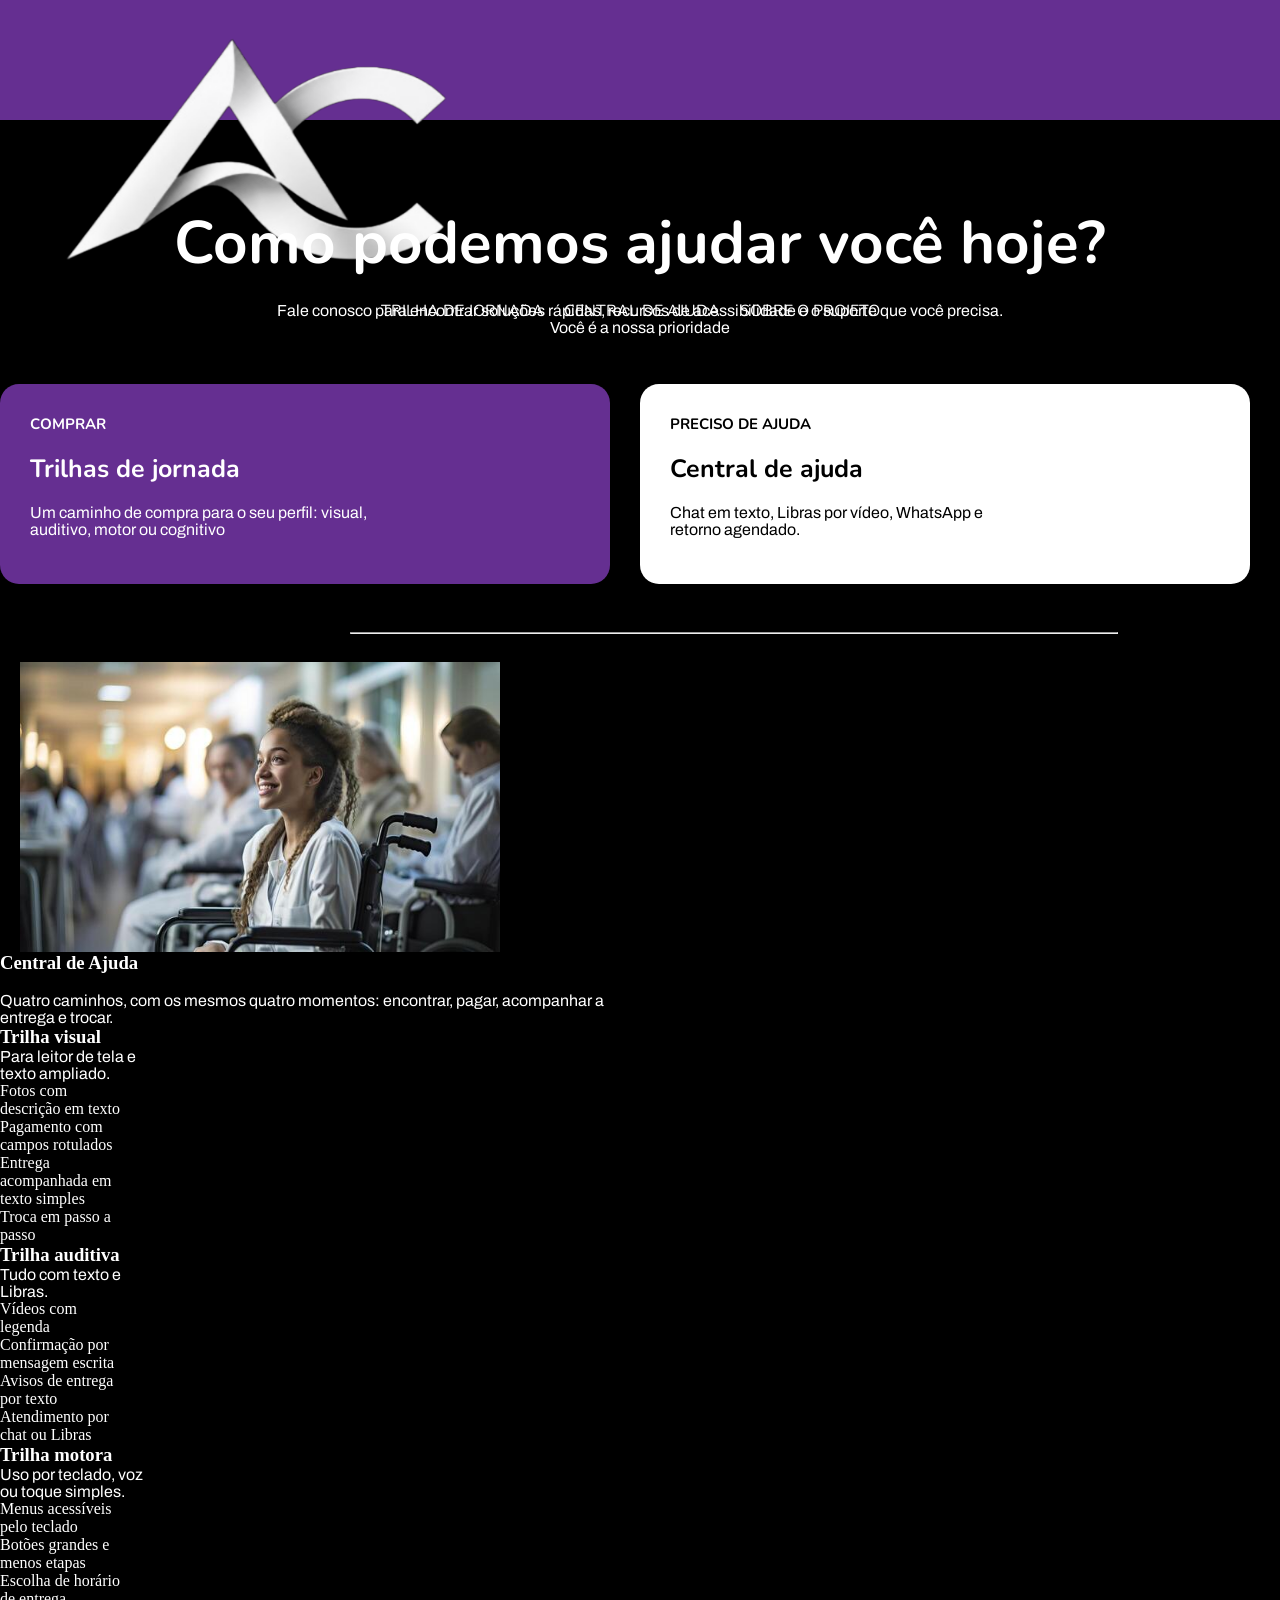
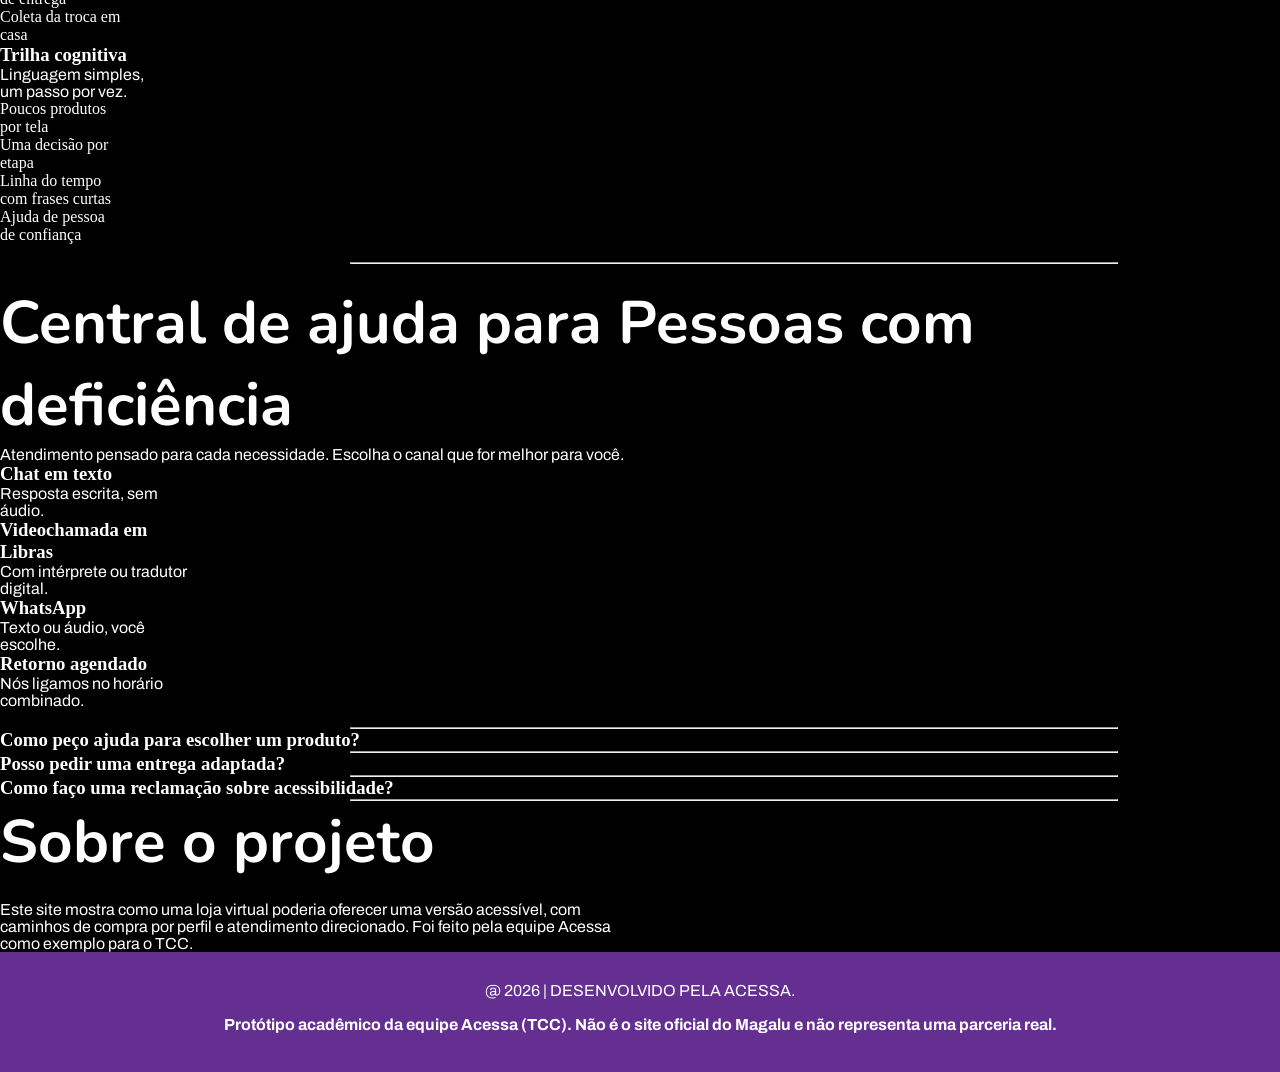
==== centralajuda.html @ 64e1ae43 "aaa" ====
<!DOCTYPE html>
<html lang="pt">
<head>
    <meta charset="UTF-8">
    <meta name="viewport" content="width=device-width, initial-scale=1.0">
    <title>ACESSA</title>

    <link rel="stylesheet" href="centralajuda.css">

    <link rel="icon" type="imagem/png" href="./imagens/favicon.ico">
</head>
<body>
    <header>
        <nav>
            <div class="imgtopo">
            <img src="./imagens/logo branca png.png">
            </div>

            <div class="abas">
            <article><a href="#TRILHA">TRILHA DE JORNADA</a></article>
            <article><a href="#CENTRAL">CENTRAL DE AJUDA</a></article>
            <article><a href="#SOBRE">SOBRE O PROJETO</a></article>
            </div>
        </nav>
    </header>
    <main>
        <section>
        
        <div class="inicio">
        <h1><br>Como podemos ajudar você hoje?</h1><br>
        <p> Fale conosco para encontrar soluções rápidas, recursos de acessibilidade e o suporte que você precisa. <br> Você é a nossa prioridade<br></p>
        </div>
        </section><br>
    
    <!--informações das duas primeiras caixad o site(compra e ajuda)-->
        <section>
            <div class="primeirascaixas">
            <div class="caixainf">
                <h3 id="caixaesquerda"><a href="#TRILHA"> COMPRAR</a></h3><br>
                <h2><a href="#TRILHA">Trilhas de jornada</a></h2><br>
                <p>Um caminho de compra para o seu perfil: visual,<br>auditivo, motor ou cognitivo</p>
            </div><br>
    
            <div class="caixainff">
                <h3 id="caixaesquerda">PRECISO DE AJUDA</h3><br>
                <h2>Central de ajuda</h2><br>
                <p>Chat em texto, Libras por vídeo, WhatsApp e<br>
                retorno agendado.</p>
            </div>
        </section><br>
    
        <hr><br>
        <img src="imagens/DeficienteFisicaReal.jpg" alt="Defifiente Físico">
    
        <!--segunda sessão e suas 4 caixas-->
        <section>
        <h3 id="CENTRAL DE AJUDA">Central de Ajuda</h3><br>
        <p>Quatro caminhos, com os mesmos quatro momentos: encontrar, pagar, acompanhar a <br>entrega e trocar.</p>
    
        <div class="jornada">
            <h3>Trilha visual</h3>
            <p>Para leitor de tela e <br>texto ampliado.</p>
            <ol>
                <li>Fotos com <br>descrição em texto</li>
                <li>Pagamento com <br>campos rotulados</li>
                <li>Entrega <br>acompanhada em <br>texto simples</li>
                <li>Troca em passo a <br>passo</li>
            </ol>
        </div>
    
        <div class="jornada">
            <h3>Trilha auditiva</h3>
            <p>Tudo com texto e <br>Libras.</p>
            <ol>
                <li>Vídeos com <br>legenda</li>
                <li>Confirmação por <br>mensagem escrita</li>
                <li>Avisos de entrega<br> por texto</li>
                <li>Atendimento por <br>chat ou Libras</li>
            </ol>
        </div>
    
        <div class="jornada">
            <h3>Trilha motora</h3>
            <p>Uso por teclado, voz <br>ou toque simples.</p>
            <ol>
                <li>Menus acessíveis <br>pelo teclado</li>
                <li>Botões grandes e <br>menos etapas</li>
                <li>Escolha de horário <br>de entrega</li>
                <li>Coleta da troca em <br>casa</li>
            </ol>
        </div>
    
        <div class="jornada">
            <h3>Trilha cognitiva</h3>
            <p>Linguagem simples,<br> um passo por vez.</p>
            <ol>
                <li>Poucos produtos <br>por tela</li>
                <li>Uma decisão por <br>etapa</li>
                <li>Linha do tempo <br>com frases curtas</li>
                <li>Ajuda de pessoa <br>de confiança</li>
            </ol>
        </div>
        </section><br>
    
        <hr><br>
    
        <!--terceira sessão-->
    
        <section>
            <h1 id="CENTRAL">Central de ajuda para Pessoas com deficiência</h1>
            <p>Atendimento pensado para cada necessidade. Escolha o canal que for melhor para você.</p>
    
            <div class="central">
                <h3>Chat em texto</h3>
                <p>Resposta escrita, sem <br>áudio.</p>
            </div>
    
            <div class="central">
                <h3>Videochamada em <br>Libras</h3>
                <p>Com intérprete ou tradutor <br>digital.</p>
            </div>
    
            <div class="central">
                <h3>WhatsApp</h3>
                <p>Texto ou áudio, você<br> escolhe.</p>
            </div>
    
            <div class="central">
                <h3>Retorno agendado</h3>
                <p>Nós ligamos no horário <br>combinado.</p>
            </div>
        </section><br>
    
        <hr>
    
        <section>
            <h3>Como peço ajuda para escolher um produto?</h3>
    
            <hr>
    
            <h3>Posso pedir uma entrega adaptada?</h3>
            <hr>
    
            <h3>Como faço uma reclamação sobre acessibilidade?</h3>
        </section>
    
        <hr>
    
        <section>
            <h1 id="SOBRE">Sobre o projeto</h1><br>
            <p>Este site mostra como uma loja virtual poderia oferecer uma versão acessível, com <br>
                caminhos de compra por perfil e atendimento direcionado. Foi feito pela equipe Acessa <br>
                como exemplo para o TCC.</p>
        </section>
    </main>
    
    <footer>
    
        <div class="final">
    
        <div class="text">
        <p>@ 2026 | DESENVOLVIDO PELA ACESSA.<br><br>
            <b>Protótipo acadêmico da equipe Acessa (TCC). Não é o site oficial do Magalu e não representa uma parceria real.</b></p>
        </div>
    
        </div>
    
    </footer>
        
    </body>
    </html>
---- centralajuda.css ----
@import url('https://fonts.googleapis.com/css2?family=Nunito:ital,wght@0,200..1000;1,200..1000&display=swap');
/*fonte Nunito usado no titulo */

@import url('https://fonts.googleapis.com/css2?family=Archivo:ital,wght@0,100..900;1,100..900&display=swap');



/*reset basico de configurações */

/*cores utilizadas 

#652f91 · roxo.
#000000 · fundos
#ffffff · texto e titulos */
*{
    margin: 0%;
    padding: 0%;
    box-sizing: border-box;
    text-decoration: none;
}

/*configurações de header e footer(começo e final de página */

/*as cores colocadas no body foi somente para teste da divisão das sessões de como ficaria */
body{
    background-color: #000000;
    color: #ffffff;
}
header{
    background-color: #652f91 ;
    color:#ffffff;
    width: 100%;
    height: 120px;
    border: #ffffff;
}

/*posção da logo no header */
img{
    display: flex;
    justify-content: left;
    width: 130px;
    padding-left: 20px;
    padding-top: 10px;

}

/*caixa para configurar as abas */
.abas{
    display: flex;
    justify-content: center;
}

/*configurações dos links das abas*/
a{
    color: #ffffff;
    text-align: right;
    margin-right: 20px;
    font-family: "Nunito", sans-serif;
    font-optical-sizing: auto;
    font-style: normal;
    font-weight: 60px;
    
}

/*cor para ficar com o contraste certo nas caixas*/


article:hover{
    transform: translatey(-20px);
    transition: 1.2s;
    font-weight: 200px;

}

a:hover{
    color: #000000; 
}

/*footer config*/

footer{
    background-color: #652f91 ;
    color:#ffffff;
    width: 100%;
    height: 120px;
}

hr{
    width: 60%;
    margin-left: 350px;
}
/*configuração de centralição */

.text{
    text-align: center;
    padding-top: 30px;
}

/* confing da primeira sessão */

.inicio{
    text-align: center
}

h1{
    font-size: 60px;
    font-family: "Nunito", sans-serif;
    font-optical-sizing: auto;
    font-weight: 60px;
    font-style: normal;
}

p{
  font-family: "Archivo", sans-serif;
  font-optical-sizing: auto;
  font-weight: 60px;
  font-style: normal;
  font-variation-settings: "wdth" 100;
}

/*criar as caixas e colocar lado a lado*/
.primeirascaixas{
    display: flex;
    justify-content: center;
    text-align: left;
}

/*config de posição e conteúdo dentro da 1 caixa */
.caixainf{
    background-color: #652f91;
    border-radius: 19px;


    width: 640px ;
    height: 200px;
    padding: 30px;
    margin-top: 30px;
    margin-right: 30px;
    margin-bottom: 30px;

}

/*config de posição e conteúdo dentro da 1 caixa */
.caixainff{
    background-color: #ffffff;
    border-radius: 19px;
    color: #000000;


    width: 640px ;
    height: 200px;
    padding: 30px;
    margin-top: 30px;
    margin-right: 30px;
    margin-bottom: 30px;


}


/*config dos textos de ajuda e compra das primeiras caixas */
#caixaesquerda{
text-align: left;
font-size:15px;

    font-family: "Nunito", sans-serif;
    font-optical-sizing: auto;
    font-weight: 60px;
    font-style: normal;
    
}

h2{
text-align: left;
font-size: 25px;

    font-family: "Nunito", sans-serif;
    font-optical-sizing: auto;
    font-weight: 60px;
    font-style: normal;

}

img {
    width:500px;
    height:300px;
}
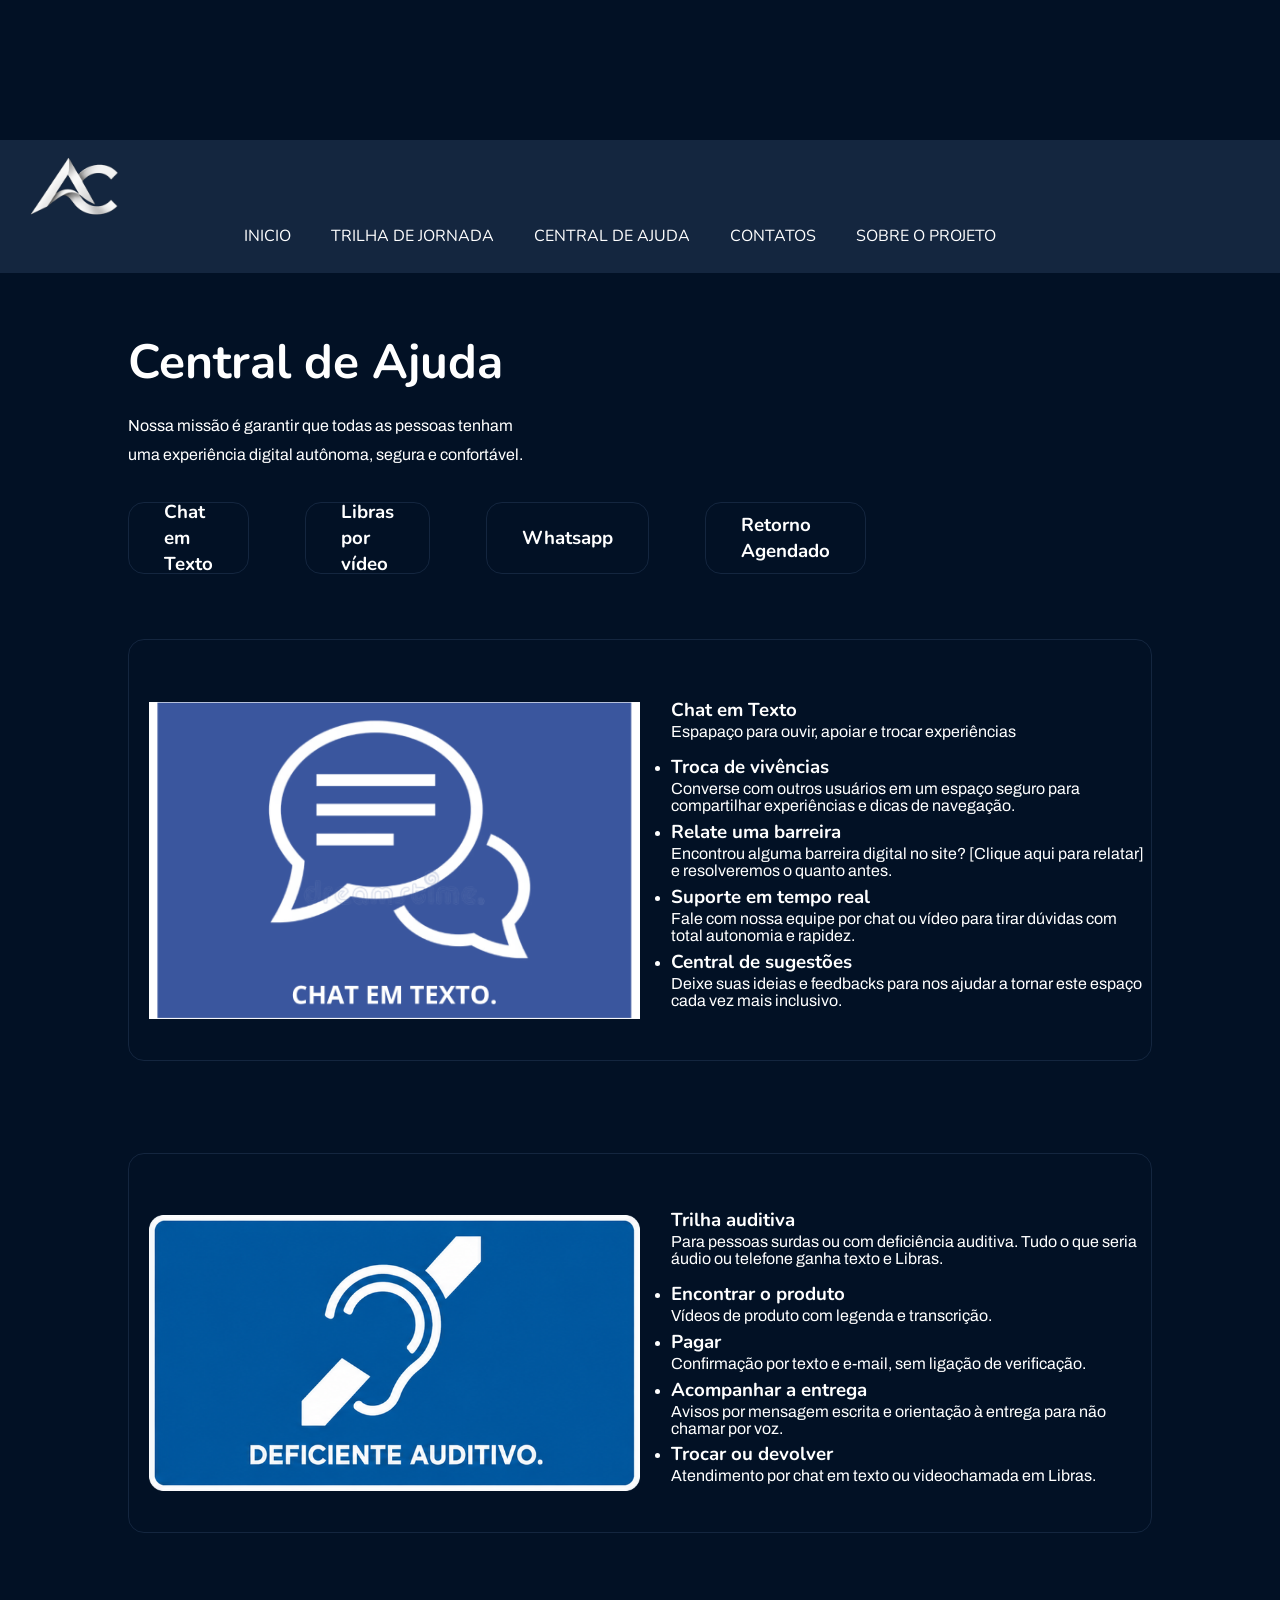
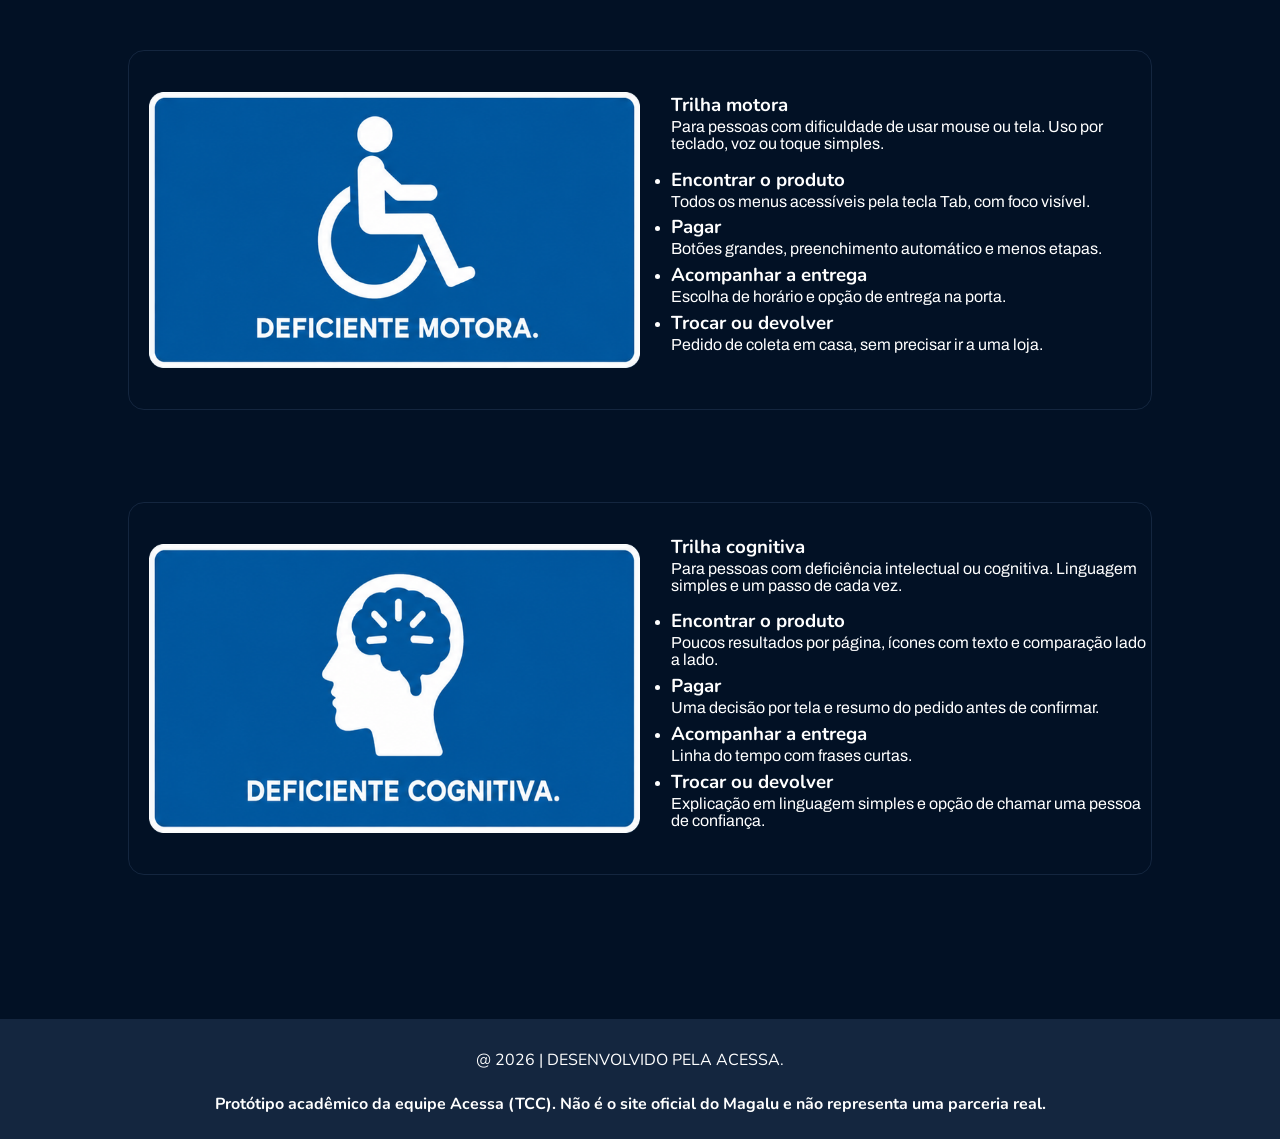
==== commit 7b318cca: "página de ajuda" ====
--- a/centralajuda.html
+++ b/centralajuda.html
@@ -1,171 +1,237 @@
 <!DOCTYPE html>
-<html lang="pt">
+<html lang="pt-br">
 <head>
     <meta charset="UTF-8">
     <meta name="viewport" content="width=device-width, initial-scale=1.0">
     <title>ACESSA</title>
-
     <link rel="stylesheet" href="centralajuda.css">
-
     <link rel="icon" type="imagem/png" href="./imagens/favicon.ico">
 </head>
+
 <body>
     <header>
         <nav>
             <div class="imgtopo">
-            <img src="./imagens/logo branca png.png">
+                <img src="./imagens/logo branca png.png">
             </div>
 
             <div class="abas">
-            <article><a href="#TRILHA">TRILHA DE JORNADA</a></article>
-            <article><a href="#CENTRAL">CENTRAL DE AJUDA</a></article>
-            <article><a href="#SOBRE">SOBRE O PROJETO</a></article>
+                <article><a href="./index.html" class="cor">INICIO</a></article>
+                <article><a href="./trilhadejornada.html" class="cor">TRILHA DE JORNADA</a></article>
+                <article> <a href="#SOBRE" class="cor">CENTRAL DE AJUDA</a></article>
+                <article><a href="#CONTATOS" class="cor">CONTATOS</a></article>
+                <article><a href="./sobreprojeto.html" class="cor">SOBRE O PROJETO</a></article>
+
             </div>
         </nav>
-    </header>
-    <main>
-        <section>
-        
-        <div class="inicio">
-        <h1><br>Como podemos ajudar você hoje?</h1><br>
-        <p> Fale conosco para encontrar soluções rápidas, recursos de acessibilidade e o suporte que você precisa. <br> Você é a nossa prioridade<br></p>
-        </div>
-        </section><br>
-    
-    <!--informações das duas primeiras caixad o site(compra e ajuda)-->
-        <section>
-            <div class="primeirascaixas">
-            <div class="caixainf">
-                <h3 id="caixaesquerda"><a href="#TRILHA"> COMPRAR</a></h3><br>
-                <h2><a href="#TRILHA">Trilhas de jornada</a></h2><br>
-                <p>Um caminho de compra para o seu perfil: visual,<br>auditivo, motor ou cognitivo</p>
-            </div><br>
-    
-            <div class="caixainff">
-                <h3 id="caixaesquerda">PRECISO DE AJUDA</h3><br>
-                <h2>Central de ajuda</h2><br>
-                <p>Chat em texto, Libras por vídeo, WhatsApp e<br>
-                retorno agendado.</p>
-            </div>
-        </section><br>
-    
-        <hr><br>
-        <img src="imagens/DeficienteFisicaReal.jpg" alt="Defifiente Físico">
-    
-        <!--segunda sessão e suas 4 caixas-->
-        <section>
-        <h3 id="CENTRAL DE AJUDA">Central de Ajuda</h3><br>
-        <p>Quatro caminhos, com os mesmos quatro momentos: encontrar, pagar, acompanhar a <br>entrega e trocar.</p>
-    
-        <div class="jornada">
-            <h3>Trilha visual</h3>
-            <p>Para leitor de tela e <br>texto ampliado.</p>
-            <ol>
-                <li>Fotos com <br>descrição em texto</li>
-                <li>Pagamento com <br>campos rotulados</li>
-                <li>Entrega <br>acompanhada em <br>texto simples</li>
-                <li>Troca em passo a <br>passo</li>
-            </ol>
-        </div>
-    
-        <div class="jornada">
-            <h3>Trilha auditiva</h3>
-            <p>Tudo com texto e <br>Libras.</p>
-            <ol>
-                <li>Vídeos com <br>legenda</li>
-                <li>Confirmação por <br>mensagem escrita</li>
-                <li>Avisos de entrega<br> por texto</li>
-                <li>Atendimento por <br>chat ou Libras</li>
-            </ol>
-        </div>
-    
-        <div class="jornada">
-            <h3>Trilha motora</h3>
-            <p>Uso por teclado, voz <br>ou toque simples.</p>
-            <ol>
-                <li>Menus acessíveis <br>pelo teclado</li>
-                <li>Botões grandes e <br>menos etapas</li>
-                <li>Escolha de horário <br>de entrega</li>
-                <li>Coleta da troca em <br>casa</li>
-            </ol>
-        </div>
-    
-        <div class="jornada">
-            <h3>Trilha cognitiva</h3>
-            <p>Linguagem simples,<br> um passo por vez.</p>
-            <ol>
-                <li>Poucos produtos <br>por tela</li>
-                <li>Uma decisão por <br>etapa</li>
-                <li>Linha do tempo <br>com frases curtas</li>
-                <li>Ajuda de pessoa <br>de confiança</li>
-            </ol>
-        </div>
-        </section><br>
-    
-        <hr><br>
-    
-        <!--terceira sessão-->
-    
-        <section>
-            <h1 id="CENTRAL">Central de ajuda para Pessoas com deficiência</h1>
-            <p>Atendimento pensado para cada necessidade. Escolha o canal que for melhor para você.</p>
-    
-            <div class="central">
-                <h3>Chat em texto</h3>
-                <p>Resposta escrita, sem <br>áudio.</p>
-            </div>
-    
-            <div class="central">
-                <h3>Videochamada em <br>Libras</h3>
-                <p>Com intérprete ou tradutor <br>digital.</p>
-            </div>
-    
-            <div class="central">
-                <h3>WhatsApp</h3>
-                <p>Texto ou áudio, você<br> escolhe.</p>
-            </div>
-    
-            <div class="central">
-                <h3>Retorno agendado</h3>
-                <p>Nós ligamos no horário <br>combinado.</p>
-            </div>
-        </section><br>
-    
-        <hr>
-    
-        <section>
-            <h3>Como peço ajuda para escolher um produto?</h3>
-    
-            <hr>
-    
-            <h3>Posso pedir uma entrega adaptada?</h3>
-            <hr>
-    
-            <h3>Como faço uma reclamação sobre acessibilidade?</h3>
-        </section>
-    
-        <hr>
-    
-        <section>
-            <h1 id="SOBRE">Sobre o projeto</h1><br>
-            <p>Este site mostra como uma loja virtual poderia oferecer uma versão acessível, com <br>
-                caminhos de compra por perfil e atendimento direcionado. Foi feito pela equipe Acessa <br>
-                como exemplo para o TCC.</p>
-        </section>
-    </main>
-    
+    </header><br>
+
+<main>
+    <section>
+
+        <div class="containerprincipal">
+        <div class="titulo-cards">
+                <h1>Central de Ajuda</h1><br>
+                <p id="paragrafo-inicio">Nossa missão é garantir que todas as pessoas tenham <br> uma experiência digital autônoma, segura e confortável.</p>
+        </div>
+
+        <div class="btns">
+            <div class="btn-trilha">
+                <h3><a href="#chat">Chat em Texto</a></h3>
+            </div>
+
+            <div class="btn-trilha">
+                <h3 id="unico"><a href="#auditiva">Libras por vídeo</a></h3>
+            </div>
+
+            <div class="btn-trilha">
+                <h3><a href="#motora">Whatsapp</a></h3>
+            </div>
+
+            <div class="btn-trilha">
+                <h3><a href="#cognitiva">Retorno Agendado</a></h3>
+            </div>
+
+        </div>
+    </section>
+
+    <section>
+
+        <div class="cards-one">
+            <div class="card-one" id="visual">
+                <img src="./imagens/chat_em_texto.png" alt="chat-texto">
+
+                <div class="card-texto">
+                <h3>Chat em Texto</h3>
+
+                <p>Espapaço para ouvir, apoiar e trocar experiências </p>
+
+                <ul>
+                    <li>
+                        <h3>Troca de vivências</h3>
+                        Converse com outros usuários em um espaço seguro para compartilhar experiências e dicas de navegação.
+                    </li>
+
+                    <li>
+                        <h3>Relate uma barreira</h3>
+                        Encontrou alguma barreira digital no site? [Clique aqui para relatar] e resolveremos o quanto antes.
+                    </li>
+
+                    <li>
+                        <h3>Suporte em tempo real</h3>
+                        Fale com nossa equipe por chat ou vídeo para tirar dúvidas com total autonomia e rapidez.
+                    </li>
+
+                    <li>
+                        <h3>Central de sugestões</h3>
+                        Deixe suas ideias e feedbacks para nos ajudar a tornar este espaço cada vez mais inclusivo.
+
+                    </li>
+                </ul>
+                </div>
+            </div>
+
+            <div class="card-one">
+                <img src="./trilha de jornada/deficiente-auditivo.png" alt="deficiente-auditivo">
+
+                <div class="card-texto" id="auditiva">
+                <h3>Trilha auditiva</h3>
+
+                <p>Para pessoas surdas ou com deficiência auditiva. Tudo o que seria áudio ou telefone ganha texto e Libras.</p>
+
+                <ul>
+                    <li>
+                        <h3>Encontrar o produto</h3>
+                        Vídeos de produto com legenda e transcrição.
+                    </li>
+
+                    <li>
+                        <h3>Pagar</h3>
+                        Confirmação por texto e e-mail, sem ligação de verificação.
+                    </li>
+
+                    <li>
+                        <h3>Acompanhar a entrega</h3>
+                        Avisos por mensagem escrita e orientação à entrega para não chamar por voz.
+                    </li>
+
+                    <li>
+                        <h3>Trocar ou devolver</h3>
+                        Atendimento por chat em texto ou videochamada em Libras.
+                    </li>
+                </ul>
+                </div>
+            </div>
+        </div>
+
+        <div class="cards-two"> 
+            <div class="card-two">
+                <img src="./trilha de jornada/deficiente-motora.png" alt="deficiente-motora">
+
+                <div class="card-texto" id="motora">
+                <h3>Trilha motora</h3>
+
+                <p>Para pessoas com dificuldade de usar mouse ou tela. Uso por teclado, voz ou toque simples.</p>
+
+                <ul>
+                    <li>
+                        <h3>Encontrar o produto</h3>
+                        Todos os menus acessíveis pela tecla Tab, com foco visível.
+                    </li>
+
+                    <li>
+                        <h3>Pagar</h3>
+                        Botões grandes, preenchimento automático e menos etapas.
+                    </li>
+
+                    <li>
+                        <h3>Acompanhar a entrega</h3>
+                        Escolha de horário e opção de entrega na porta.
+                    </li>
+
+                    <li>
+                        <h3>Trocar ou devolver</h3>
+                        Pedido de coleta em casa, sem precisar ir a uma loja.
+                    </li>
+                </ul>
+                </div>
+            </div>
+
+            <div class="card-two">
+                <img src="./trilha de jornada/deficiente-cognitiva.png" alt="deficiente-cognitiva">
+
+                <div class="card-texto" id="cognitiva">
+                <h3>Trilha cognitiva</h3>
+
+                <p>Para pessoas com deficiência intelectual ou cognitiva. Linguagem simples e um passo de cada vez.</p>
+
+                <ul>
+                    <li>
+                        <h3>Encontrar o produto</h3>
+                        Poucos resultados por página, ícones com texto e comparação lado a lado.
+                    </li>
+
+                    <li>
+                        <h3>Pagar</h3>
+                        Uma decisão por tela e resumo do pedido antes de confirmar.
+                    </li>
+
+                    <li>
+                        <h3>Acompanhar a entrega</h3>
+                        Linha do tempo com frases curtas.
+                    </li>
+
+                    <li>
+                        <h3>Trocar ou devolver</h3>
+                        Explicação em linguagem simples e opção de chamar uma pessoa de confiança.
+                    </li>
+                </ul>
+                </div>
+            </div>
+        </div>
+    </section>
+
+        <!--<section>
+            <div class="cards-two">
+
+                <div class="cardone"> 
+                <h3>Trilha visual</h3>
+                <p>Para pessoas cegas ou com baixa visão, com leitor de tela ou texto ampliado.</p>
+                </div>
+
+                <div class="cardone">
+                    <h3> </h3>
+                    <p></p>
+                </div>
+
+                </div>
+                </section>
+
+                <section>
+                <div class="cardtwo">
+                    <h3> </h3>
+                    <p></p>
+                </div>
+
+                <div class="cardtwo">
+                    <h3> </h3>
+                    <p></p>
+            </div>
+        </section>-->
+</main>
+
     <footer>
-    
+
         <div class="final">
-    
-        <div class="text">
-        <p>@ 2026 | DESENVOLVIDO PELA ACESSA.<br><br>
-            <b>Protótipo acadêmico da equipe Acessa (TCC). Não é o site oficial do Magalu e não representa uma parceria real.</b></p>
-        </div>
-    
-        </div>
-    
+
+            <p class="text">@ 2026 | DESENVOLVIDO PELA ACESSA.<br><br>
+                <b>Protótipo acadêmico da equipe Acessa (TCC). Não é o site oficial do Magalu e não representa uma
+                    parceria real.</b>
+            </p>
+        </div>
+
     </footer>
-        
-    </body>
-    </html>+
+</body>
+
+</html>
--- a/centralajuda.css
+++ b/centralajuda.css
@@ -9,8 +9,9 @@
 
 /*cores utilizadas 
 
-#652f91 · roxo.
-#000000 · fundos
+021125 · fundos das sessões
+14263f  . cor das caixar menores
+023e8a . cor das bordas e sombreados,fundos 3d das caixas menores
 #ffffff · texto e titulos */
 *{
     margin: 0%;
@@ -23,15 +24,21 @@
 
 /*as cores colocadas no body foi somente para teste da divisão das sessões de como ficaria */
 body{
-    background-color: #000000;
-    color: #ffffff;
-}
-header{
-    background-color: #652f91 ;
+    background-color: #021125;
+    color: #ffffff;
+    width: 100%;
+    padding-top: 140px;
+}
+header{ 
+    position: sticky;
+    top: 0;
+    background-color: #14263f ;
     color:#ffffff;
     width: 100%;
-    height: 120px;
+    height: auto;
     border: #ffffff;
+    width: 100%;
+    z-index: 1000;
 }
 
 /*posção da logo no header */
@@ -50,8 +57,12 @@
     justify-content: center;
 }
 
+
 /*configurações dos links das abas*/
-a{
+
+.cor{
+    display: flex;
+    flex-direction: row;
     color: #ffffff;
     text-align: right;
     margin-right: 20px;
@@ -61,127 +72,312 @@
     font-weight: 60px;
     
 }
+.cor:hover{
+    color: #ffffff  ;
+    border: 1px solid #ffffff;
+    text-decoration: underline; 
+    border-radius: 3px;
+    padding-top: 3%;
+    padding-bottom: 3%;
+}
+    
 
 /*cor para ficar com o contraste certo nas caixas*/
 
+article{
+    color: #ffffff;
+    margin-right: 20px;
+    font-family: "Nunito", sans-serif;
+    font-style: normal;
+    font-weight: 60px;
+    margin-bottom: 2%;
+}
 
 article:hover{
     transform: translatey(-20px);
     transition: 1.2s;
     font-weight: 200px;
-
-}
-
-a:hover{
     color: #000000; 
+    margin-bottom: 2%;
 }
 
 /*footer config*/
 
 footer{
-    background-color: #652f91 ;
+    background-color: #14263f ;
     color:#ffffff;
     width: 100%;
     height: 120px;
-}
-
+    margin-top: 8%;
+}
+
+/*caixa que vai as informações dentro */
+.final{
+    display: flex;
+    flex-direction: row;
+    justify-content: center;
+
+}
 hr{
-    width: 60%;
-    margin-left: 350px;
-}
-/*configuração de centralição */
+    display: flex;
+    justify-content: center;
+    align-items: center;
+    width: 40%;
+    margin-left: 380px;
+}
+
+/*configuração de centralição do footer */
 
 .text{
+    justify-content: center;
     text-align: center;
     padding-top: 30px;
-}
-
-/* confing da primeira sessão */
-
-.inicio{
-    text-align: center
+
+    margin-right: 20px;
+    font-family: "Nunito", sans-serif;
+    font-optical-sizing: auto;
+    font-style: normal;
+    font-weight: 60px;
+}
+
+/*configuração da caixa MAIOR da primeira sessão que aliha as caixas de dentro*/
+
+.containerprincipal{
+    display: flex;
+    flex-direction: column;
+
+    margin-top: 3%;
+    gap: 5%;
+}
+
+
+/*configurações do titulo principal, paragrafo */
+
+.titulo-cards  {
+    margin-left: 10%;
+    text-align: left;
+
+    font-family: "Archivo", sans-serif;
+    font-optical-sizing: auto;
+    font-weight: 60px;
+    font-style: normal;
+    font-variation-settings: "wdth" 100;
+    font-size: 100%;
+
 }
 
 h1{
-    font-size: 60px;
-    font-family: "Nunito", sans-serif;
-    font-optical-sizing: auto;
-    font-weight: 60px;
-    font-style: normal;
-}
-
-p{
-  font-family: "Archivo", sans-serif;
-  font-optical-sizing: auto;
-  font-weight: 60px;
-  font-style: normal;
-  font-variation-settings: "wdth" 100;
-}
-
-/*criar as caixas e colocar lado a lado*/
-.primeirascaixas{
-    display: flex;
-    justify-content: center;
     text-align: left;
-}
-
-/*config de posição e conteúdo dentro da 1 caixa */
-.caixainf{
-    background-color: #652f91;
-    border-radius: 19px;
-
-
-    width: 640px ;
-    height: 200px;
-    padding: 30px;
-    margin-top: 30px;
-    margin-right: 30px;
-    margin-bottom: 30px;
-
-}
-
-/*config de posição e conteúdo dentro da 1 caixa */
-.caixainff{
-    background-color: #ffffff;
-    border-radius: 19px;
-    color: #000000;
-
-
-    width: 640px ;
-    height: 200px;
-    padding: 30px;
-    margin-top: 30px;
-    margin-right: 30px;
-    margin-bottom: 30px;
-
-
-}
-
-
-/*config dos textos de ajuda e compra das primeiras caixas */
-#caixaesquerda{
-text-align: left;
-font-size:15px;
-
-    font-family: "Nunito", sans-serif;
-    font-optical-sizing: auto;
-    font-weight: 60px;
-    font-style: normal;
+
+    font-family: "Nunito", sans-serif;
+    font-optical-sizing: auto;
+    font-weight: 60px;
+    font-style: normal;
+
+    font-size: 300%;
+}
+
+/*conf das caixa maior*/
+
+.btns{
+    display: flex;
+    justify-content: space-between;
+    flex-direction: row;
+    align-items: center;
+
+    gap: 8%;
+    width: 700px;
+    height: 80px;
+    margin-left: 10%;
+    margin-bottom: 3%;
+}
+
+
+/*caixa dos topicos */
+
+.btn-trilha{
+    display: flex;
+    flex-direction: row;
+    background-color: #021125;
+    border: 1px solid #14263f;
+    color: #14263f;
+
+
+    width: 50%;
+    height: 60%;
+
+    margin-top:  8%;
+    border-radius: 16px ;
+    align-items: center;
+    padding: 5%;
+    font-family: "Archivo", sans-serif;
+    font-optical-sizing: auto;
+    font-weight: 60px;
+    font-style: normal;
+    font-variation-settings: "wdth" 100;
+}
+
+/*transição caixas topicos */
+.btn-trilha:hover{
+    color: #ffffff;
+    border: 1px solid #ffffff;
+    background-color: #14263f;
+    cursor: pointer;
+}
+
+h3 a{
+    color: #ffffff;
+}
+
+/*espaço entre o pagrafo do primeiro titulo*/
+#paragrafo-inicio{
+    line-height: 180%;
+}
+
+/*configurações das caixa principal */
+
+h3{
+    display: flex;
+    flex-direction: column;
+    font-family: "Nunito", sans-serif;
+    font-optical-sizing: auto;
+    font-weight: 60px;
+    font-style: normal;
+}
+
+.cards-one{
+    display: flex;
+    flex-direction: column;
+    align-items: center;
+
+    gap: 10%;
+    width: 80%;
+    height: auto;  
+    margin: 0 auto 0 auto;   
+    margin-bottom: 2%;
+}
+
+/*configurações da caixas de dentro */
+.card-one{
+    /*config de cor, borda e como a caixa deve se comportar */
+    display: flex;
+    background-color: #021125;
+    border: 1px solid #14263f;
+    border-radius: 16px ;
+    color: #ffffff;
+
+    /*largura e altura da caixa conforme a caixa principal*/
+    width: 100%;
+    height: auto;  
+
+    /*espaço entre as duas caixas*/
+    gap: 3%;
+
+    /*espaço de dentro entre os conteudos e as bordas da parte de cima e parte de baixo */
+    padding-top: 5%;
+    padding-bottom: 4%;
+    margin-bottom: 4%;
+    margin-top: 5%;
     
-}
-
-h2{
-text-align: left;
-font-size: 25px;
-
-    font-family: "Nunito", sans-serif;
-    font-optical-sizing: auto;
-    font-weight: 60px;
-    font-style: normal;
-
-}
-
-img {
-    width:500px;
-    height:300px;
+
+    /*font utilizada */
+    font-family: "Archivo", sans-serif;
+    font-optical-sizing: auto;
+    font-weight: 60px;
+    font-style: normal;
+    font-variation-settings: "wdth" 100;
+}
+
+/*efeito 2 primeiros blocos*/
+.card-one:hover{
+    background-color: #14263f;
+    transition: 1.2s;
+    transform:  translateY(28px) ;
+}
+
+/*configurações para que as imagens mude seu tamanho de altura de forma automatica conforme a caixa */
+.card-one img{
+    display: flex;
+    width: 50%;
+    height: auto;  
+    padding-left: -10%;
+}
+
+/*configurações das caixas com as informações das 2 últimas caixar */
+
+.cards-two{
+    display: flex;
+    flex-direction: column;
+    align-items: center;
+
+    gap: 10%;
+    width: 80%;
+    height: auto;  
+    margin: 0 auto 0 auto;   
+    margin-bottom: 2%;
+}
+
+/*configurações da caixas de dentro */
+.card-two{
+    /*config de cor, borda e como a caixa deve se comportar */
+    display: flex;
+    background-color: #021125;
+    border: 1px solid #14263f;
+    border-radius: 16px ;
+    color: #ffffff;
+
+    /*largura e altura da caixa conforme a caixa principal*/
+    width: 100%;
+    height: auto;  
+
+    /*espaço entre as duas caixas*/
+    gap: 3%;
+
+    /*espaço de dentro entre os conteudos e as bordas da parte de cima e parte de baixo */
+    padding-top: 3%;
+    padding-bottom: 4%;
+    margin-bottom: 4%;
+    margin-top: 5%;
+    
+
+    /*font utilizada */
+    font-family: "Archivo", sans-serif;
+    font-optical-sizing: auto;
+    font-weight: 60px;
+    font-style: normal;
+    font-variation-settings: "wdth" 100;
+}
+
+/*efeito 2 últimos blocos*/
+
+.card-two:hover{
+    background-color: #14263f;
+    transition: 1.2s;
+    transform:  translateY(28px) ;
+}
+
+
+/*configurações para que as imagens mude seu tamanho de altura de forma automatica conforme a caixa */
+
+.card-two img{
+    display: flex;
+    width: 50%;
+    height: auto;  
+}
+
+/*sereve para organizar o texto titulo da caixa */
+.card-texto{
+    display: flex;
+    flex-direction: column;
+    justify-content: center;
+    text-align: left;
+}
+
+.card-texto p{
+    padding-bottom: 3%;
+}
+
+li{
+    padding-bottom: 1%;
+
 }
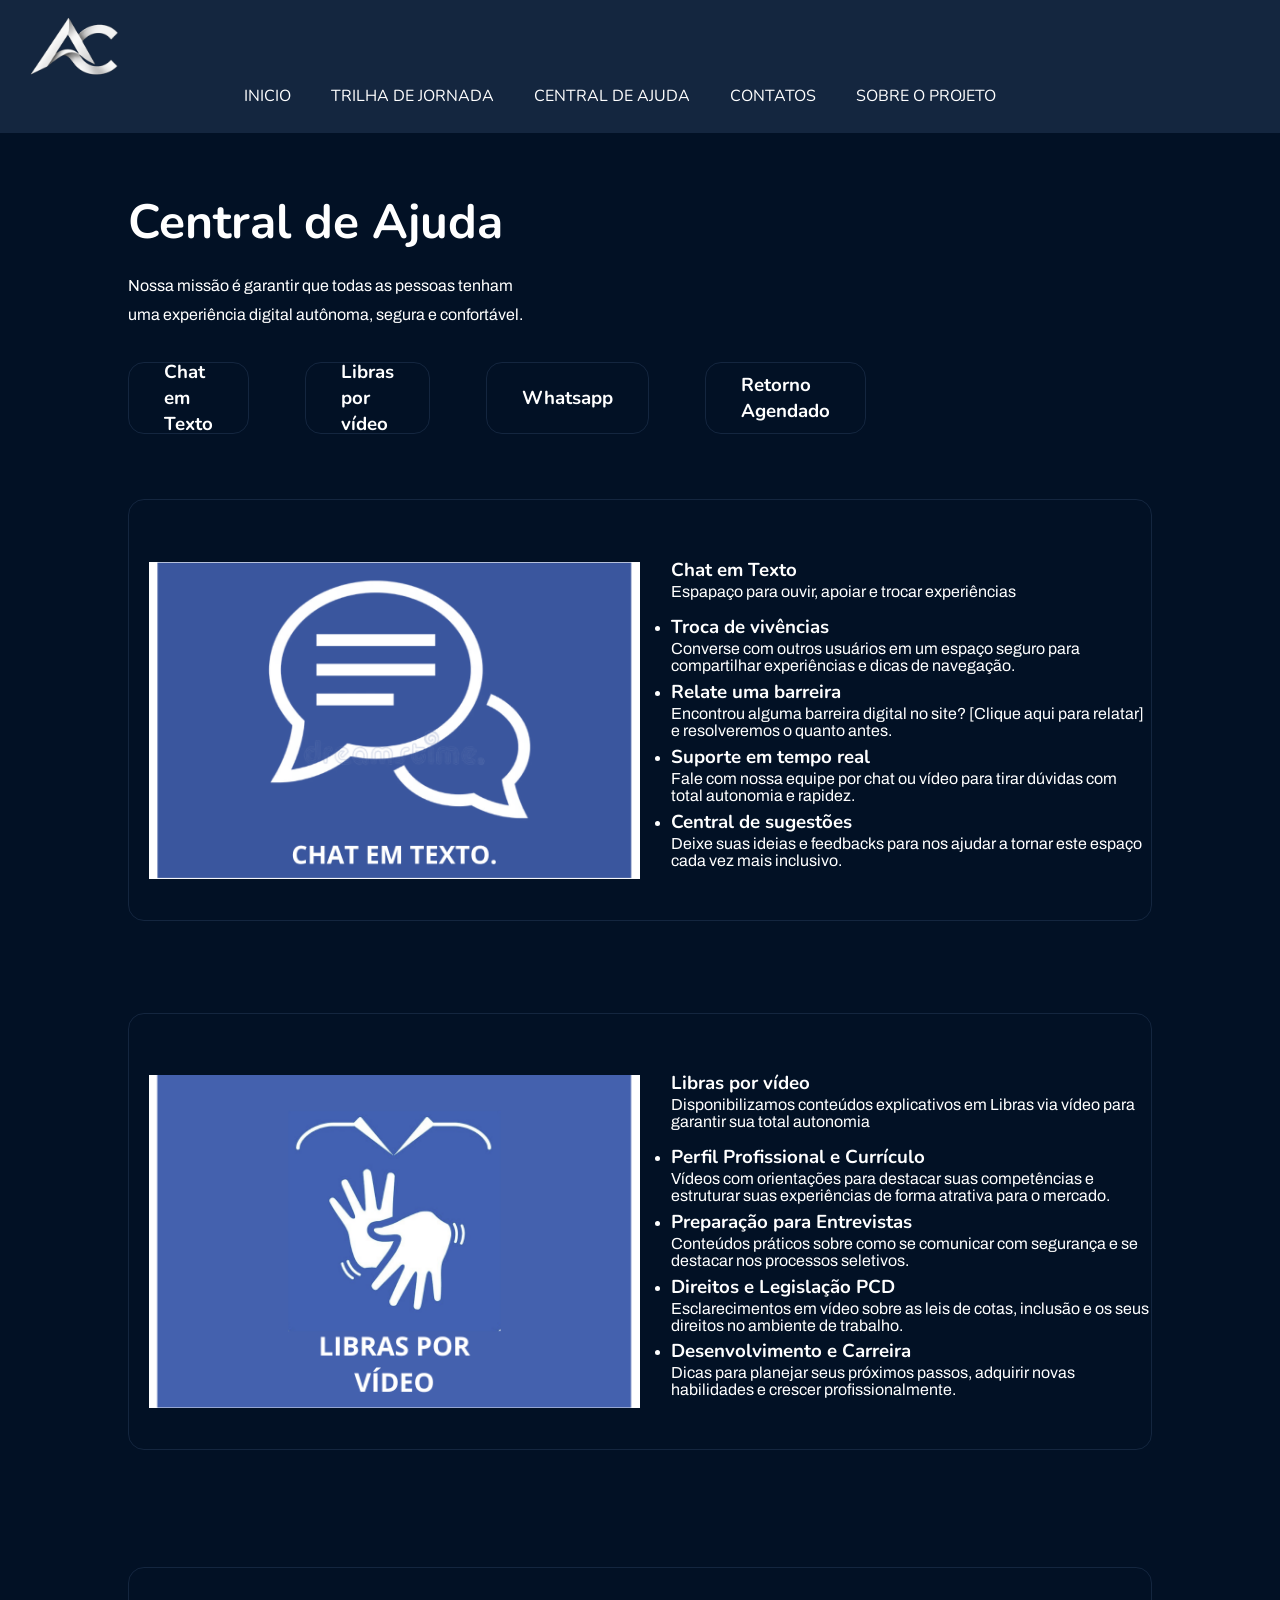
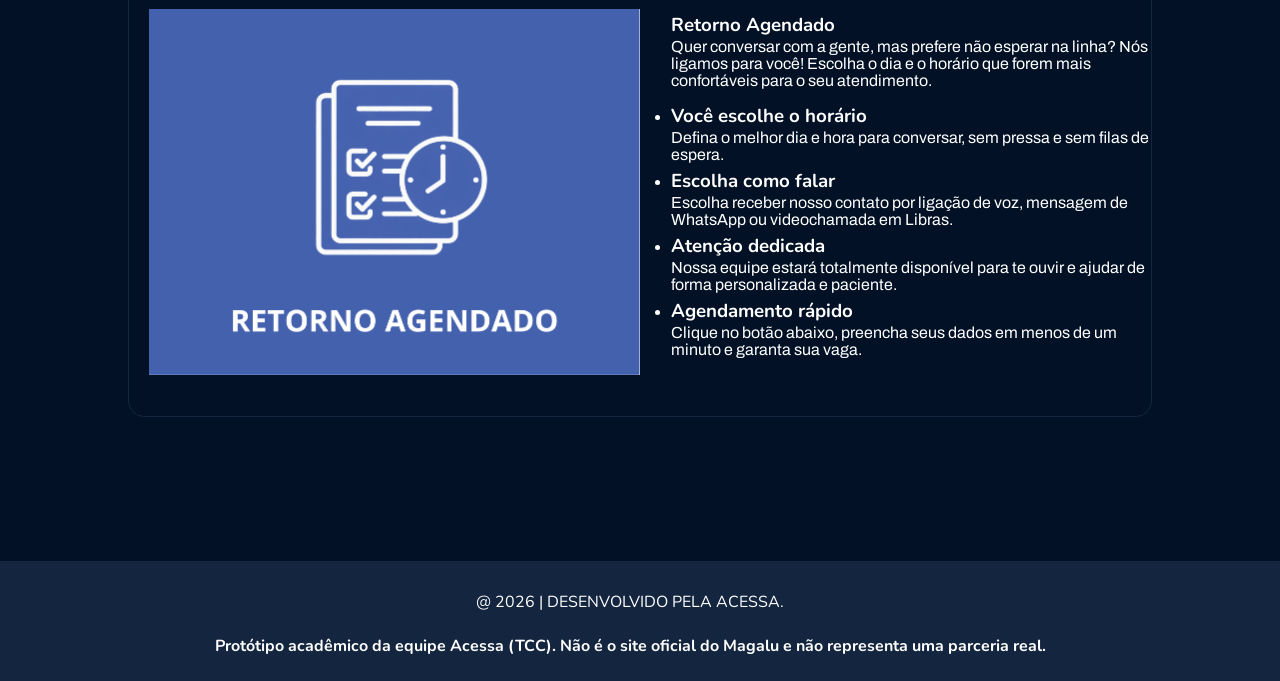
==== commit 0a239aec: "Central de ajuda alterado" ====
--- a/centralajuda.html
+++ b/centralajuda.html
@@ -92,32 +92,32 @@
             </div>
 
             <div class="card-one">
-                <img src="./trilha de jornada/deficiente-auditivo.png" alt="deficiente-auditivo">
-
-                <div class="card-texto" id="auditiva">
-                <h3>Trilha auditiva</h3>
-
-                <p>Para pessoas surdas ou com deficiência auditiva. Tudo o que seria áudio ou telefone ganha texto e Libras.</p>
+                <img src="./imagens/libras_por_vídeo.png" alt="libras por vídeo">
+
+                <div class="card-texto" id="libras-vídeo">
+                <h3>Libras por vídeo</h3>
+
+                <p> Disponibilizamos conteúdos explicativos em Libras via vídeo para garantir sua total autonomia</p>
 
                 <ul>
                     <li>
-                        <h3>Encontrar o produto</h3>
-                        Vídeos de produto com legenda e transcrição.
-                    </li>
-
-                    <li>
-                        <h3>Pagar</h3>
-                        Confirmação por texto e e-mail, sem ligação de verificação.
-                    </li>
-
-                    <li>
-                        <h3>Acompanhar a entrega</h3>
-                        Avisos por mensagem escrita e orientação à entrega para não chamar por voz.
-                    </li>
-
-                    <li>
-                        <h3>Trocar ou devolver</h3>
-                        Atendimento por chat em texto ou videochamada em Libras.
+                        <h3>Perfil Profissional e Currículo</h3>
+                        Vídeos com orientações para destacar suas competências e estruturar suas experiências de forma atrativa para o mercado.
+                    </li>
+
+                    <li>
+                        <h3>Preparação para Entrevistas</h3>
+                        Conteúdos práticos sobre como se comunicar com segurança e se destacar nos processos seletivos.
+                    </li>
+
+                    <li>
+                        <h3>Direitos e Legislação PCD</h3>
+                        Esclarecimentos em vídeo sobre as leis de cotas, inclusão e os seus direitos no ambiente de trabalho.
+                    </li>
+
+                    <li>
+                        <h3>Desenvolvimento e Carreira</h3>
+                        Dicas para planejar seus próximos passos, adquirir novas habilidades e crescer profissionalmente.
                     </li>
                 </ul>
                 </div>
@@ -126,71 +126,38 @@
 
         <div class="cards-two"> 
             <div class="card-two">
-                <img src="./trilha de jornada/deficiente-motora.png" alt="deficiente-motora">
+                <img src="./imagens/CHAT EM TEXTO. (8).png" alt="agendamento">
 
                 <div class="card-texto" id="motora">
-                <h3>Trilha motora</h3>
-
-                <p>Para pessoas com dificuldade de usar mouse ou tela. Uso por teclado, voz ou toque simples.</p>
+                <h3>Retorno Agendado</h3>
+
+                <p> Quer conversar com a gente, mas prefere não esperar na linha? Nós ligamos para você! Escolha o dia e o horário que forem mais confortáveis para o seu atendimento.</p>
 
                 <ul>
                     <li>
-                        <h3>Encontrar o produto</h3>
-                        Todos os menus acessíveis pela tecla Tab, com foco visível.
-                    </li>
-
-                    <li>
-                        <h3>Pagar</h3>
-                        Botões grandes, preenchimento automático e menos etapas.
-                    </li>
-
-                    <li>
-                        <h3>Acompanhar a entrega</h3>
-                        Escolha de horário e opção de entrega na porta.
-                    </li>
-
-                    <li>
-                        <h3>Trocar ou devolver</h3>
-                        Pedido de coleta em casa, sem precisar ir a uma loja.
+                        <h3>Você escolhe o horário</h3>
+                        Defina o melhor dia e hora para conversar, sem pressa e sem filas de espera.
+                    </li>
+
+                    <li>
+                        <h3>Escolha como falar</h3>
+                        Escolha receber nosso contato por ligação de voz, mensagem de WhatsApp ou videochamada em Libras.
+                    </li>
+
+                    <li>
+                        <h3>Atenção dedicada</h3>
+                        Nossa equipe estará totalmente disponível para te ouvir e ajudar de forma personalizada e paciente.
+                    </li>
+
+                    <li>
+                        <h3>Agendamento rápido</h3>
+                        Clique no botão abaixo, preencha seus dados em menos de um minuto e garanta sua vaga.
                     </li>
                 </ul>
                 </div>
             </div>
 
-            <div class="card-two">
-                <img src="./trilha de jornada/deficiente-cognitiva.png" alt="deficiente-cognitiva">
-
-                <div class="card-texto" id="cognitiva">
-                <h3>Trilha cognitiva</h3>
-
-                <p>Para pessoas com deficiência intelectual ou cognitiva. Linguagem simples e um passo de cada vez.</p>
-
-                <ul>
-                    <li>
-                        <h3>Encontrar o produto</h3>
-                        Poucos resultados por página, ícones com texto e comparação lado a lado.
-                    </li>
-
-                    <li>
-                        <h3>Pagar</h3>
-                        Uma decisão por tela e resumo do pedido antes de confirmar.
-                    </li>
-
-                    <li>
-                        <h3>Acompanhar a entrega</h3>
-                        Linha do tempo com frases curtas.
-                    </li>
-
-                    <li>
-                        <h3>Trocar ou devolver</h3>
-                        Explicação em linguagem simples e opção de chamar uma pessoa de confiança.
-                    </li>
-                </ul>
-                </div>
-            </div>
-        </div>
-    </section>
-
+           
         <!--<section>
             <div class="cards-two">
 
--- a/centralajuda.css
+++ b/centralajuda.css
@@ -27,7 +27,7 @@
     background-color: #021125;
     color: #ffffff;
     width: 100%;
-    padding-top: 140px;
+   
 }
 header{ 
     position: sticky;
@@ -204,7 +204,7 @@
 
 
     width: 50%;
-    height: 60%;
+    height: 80%;
 
     margin-top:  8%;
     border-radius: 16px ;
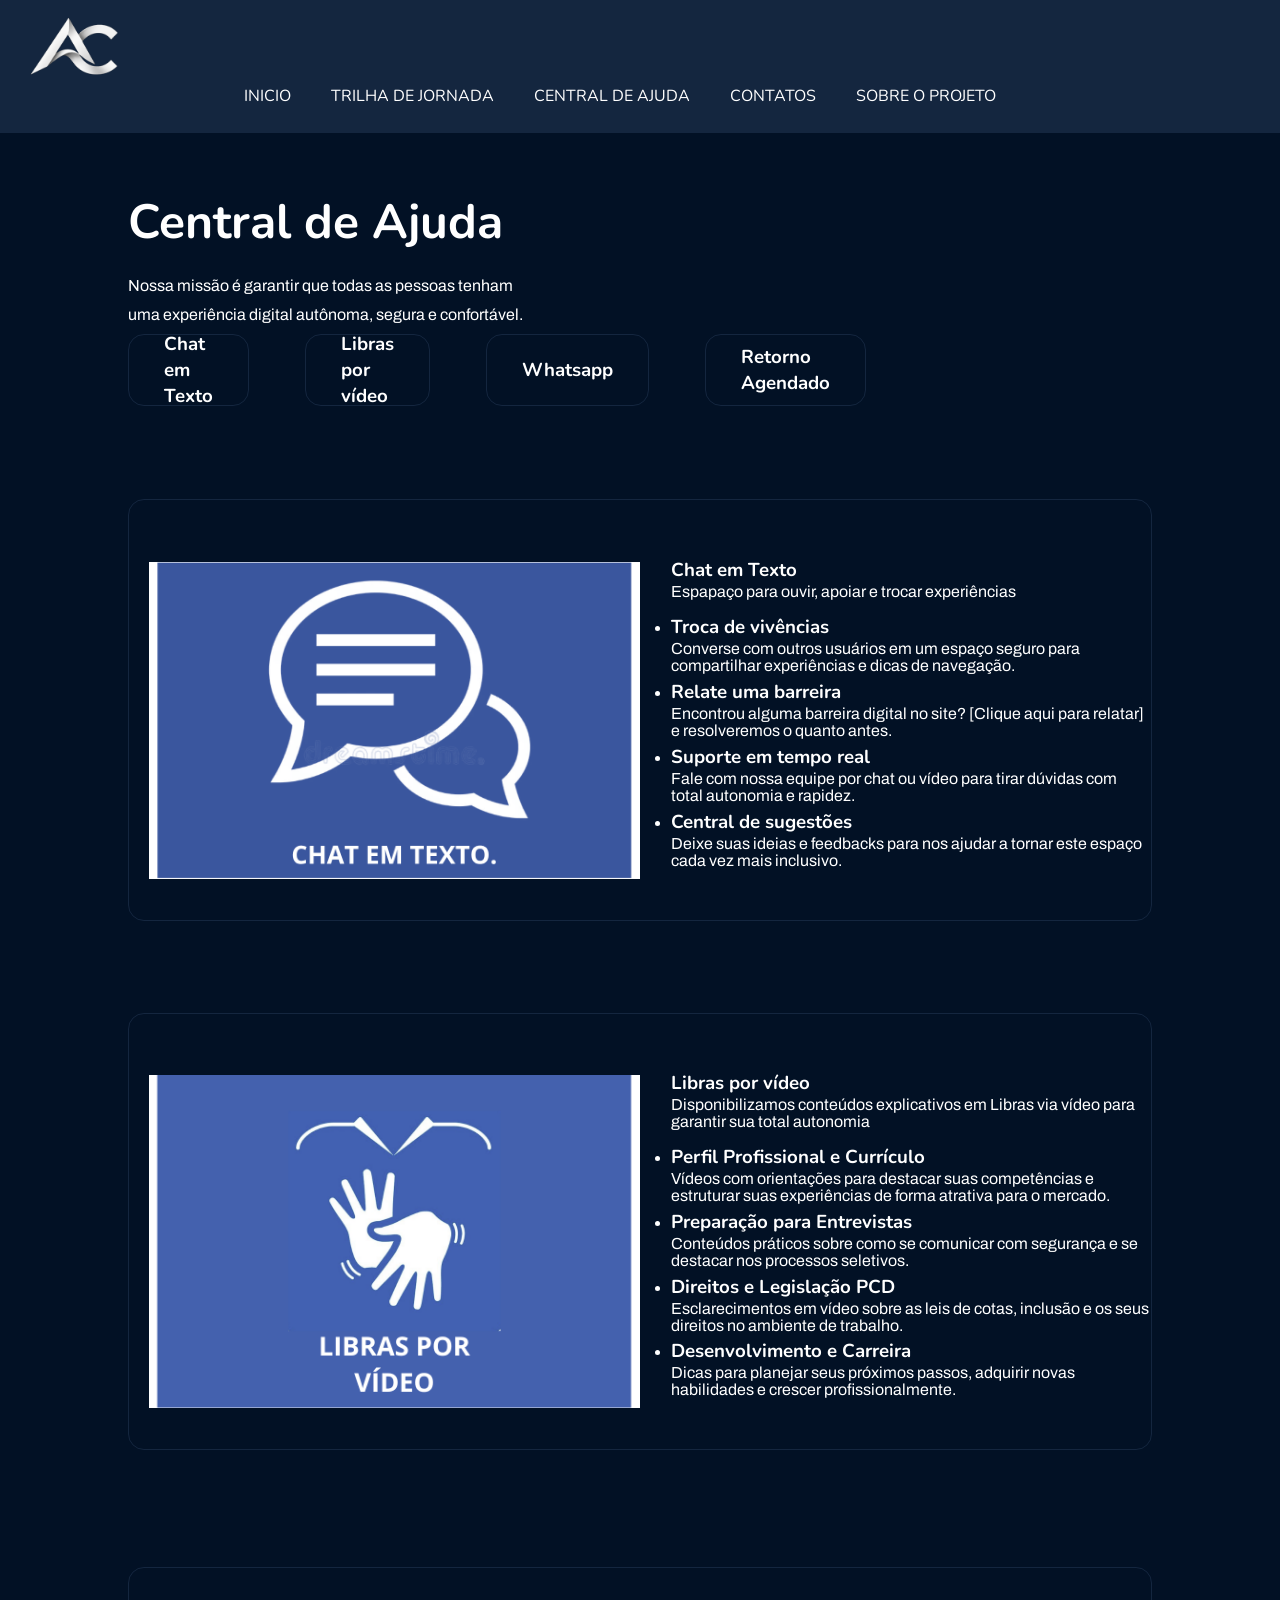
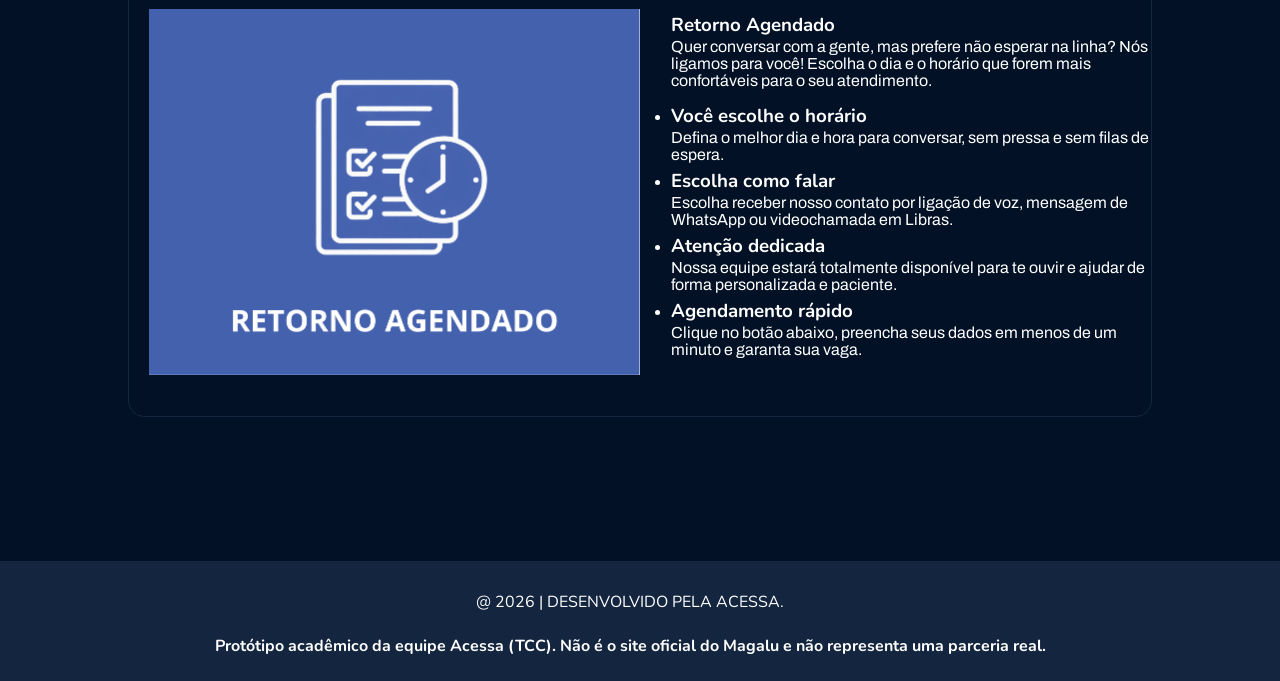
==== commit b2677fa0: "arthur" ====
--- a/centralajuda.html
+++ b/centralajuda.html
@@ -45,7 +45,7 @@
             </div>
 
             <div class="btn-trilha">
-                <h3><a href="#motora">Whatsapp</a></h3>
+                <h3><a href="#motora" >Whatsapp</a></h3>
             </div>
 
             <div class="btn-trilha">
--- a/centralajuda.css
+++ b/centralajuda.css
@@ -203,8 +203,13 @@
     color: #14263f;
 
 
+<<<<<<< HEAD
     width: 50%;
     height: 80%;
+=======
+    width: 80%;
+    height: 60%;
+>>>>>>> 11540e97bab3059c6d216056b81d67a8dc1caab4
 
     margin-top:  8%;
     border-radius: 16px ;
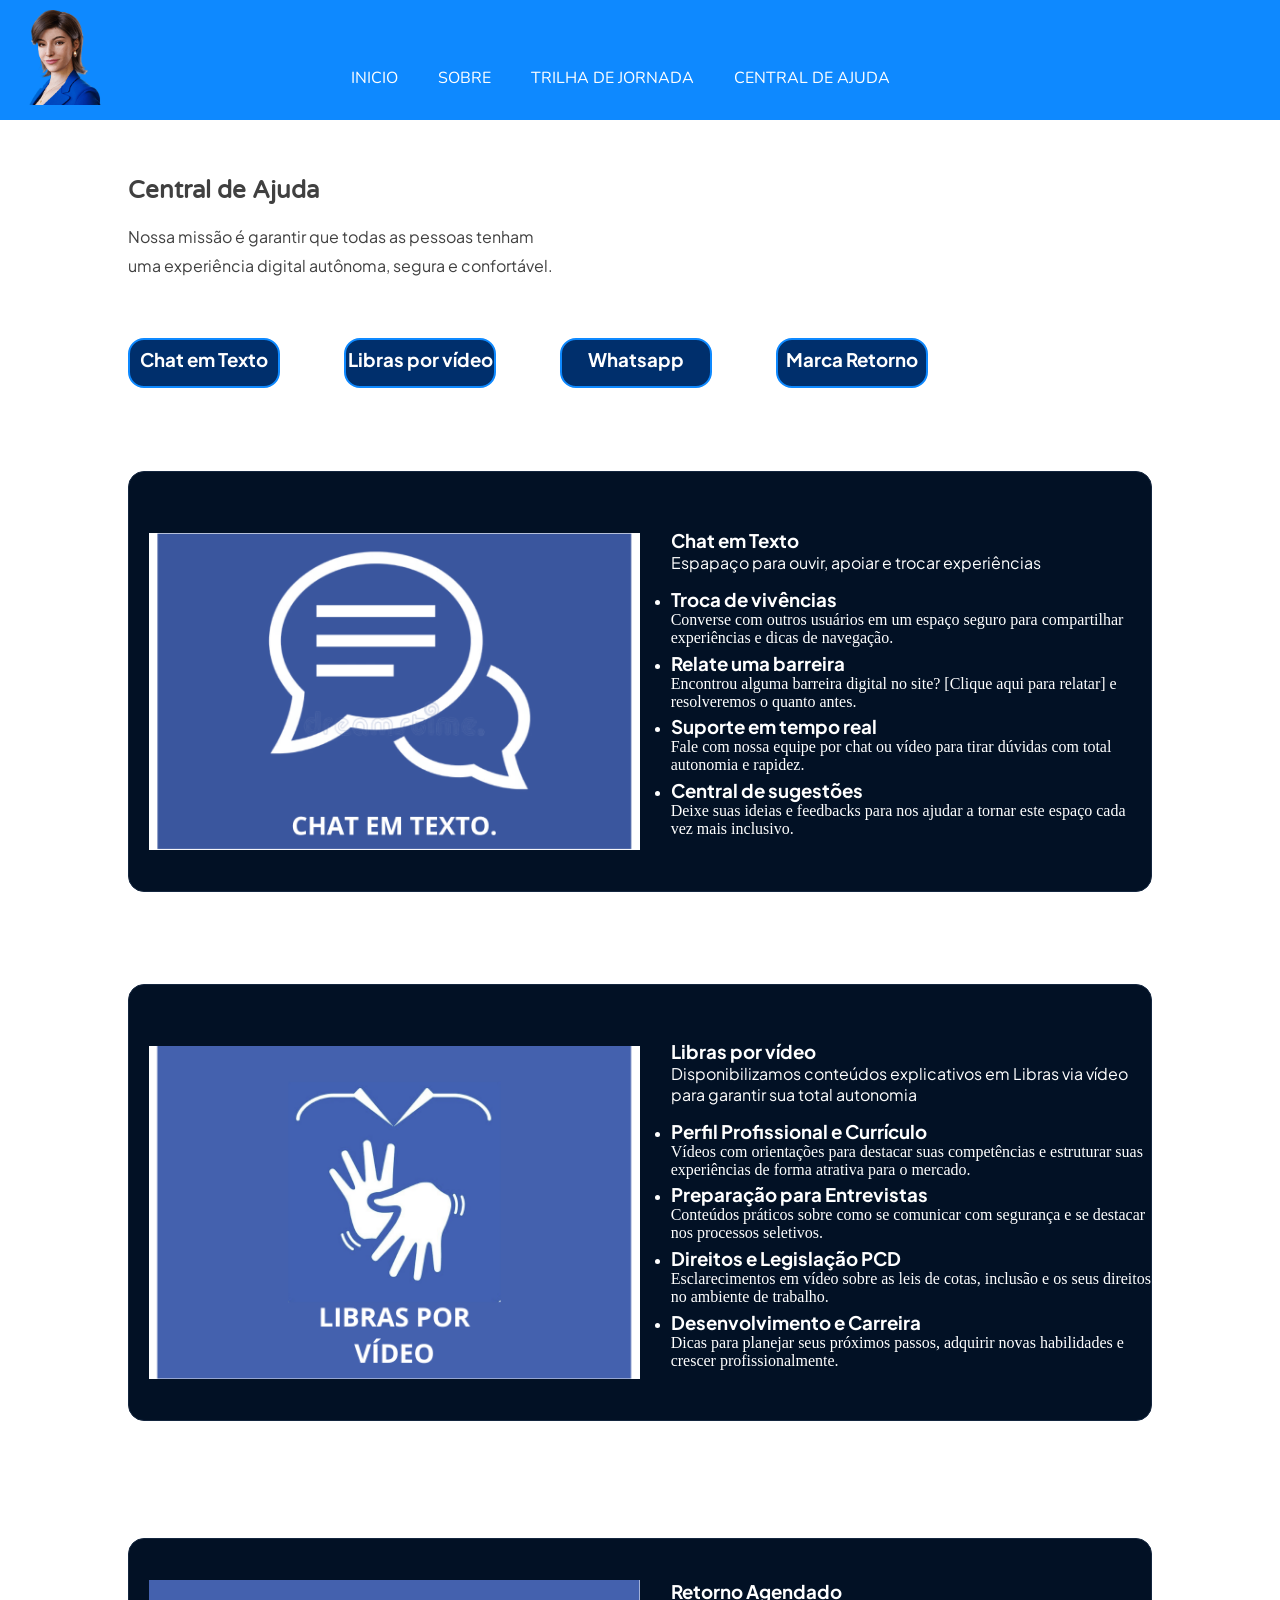
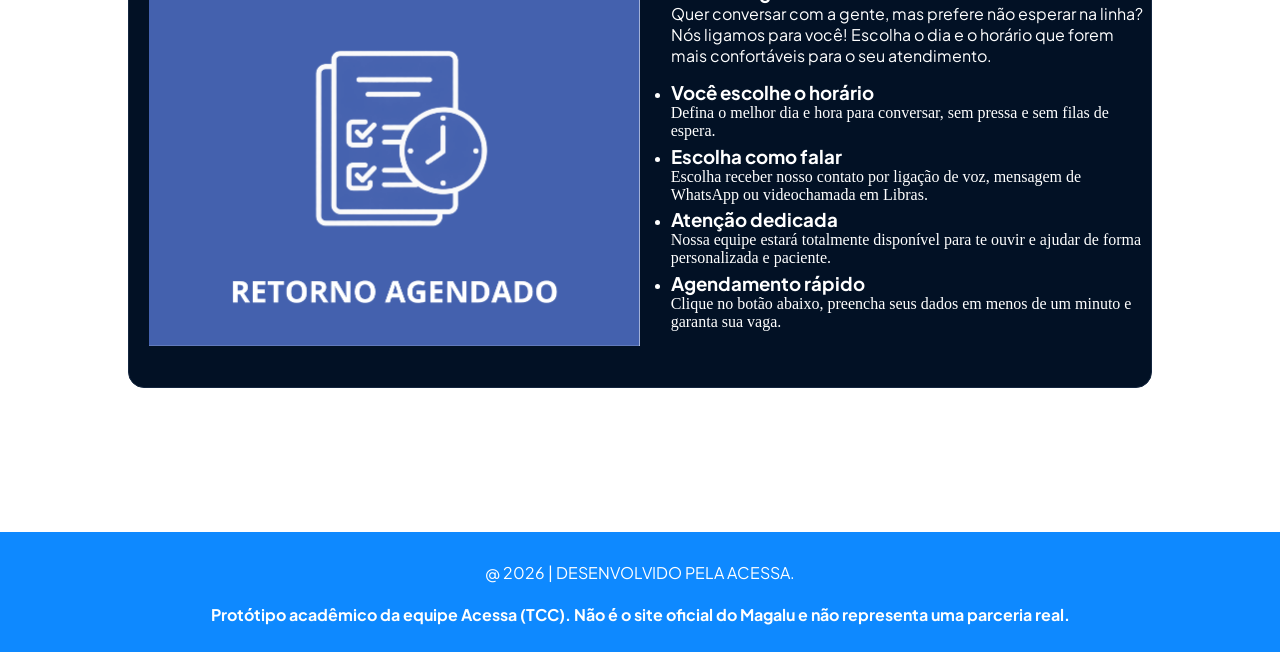
==== commit 9672cbed: "primeira versão finalizada" ====
--- a/centralajuda.html
+++ b/centralajuda.html
@@ -3,24 +3,23 @@
 <head>
     <meta charset="UTF-8">
     <meta name="viewport" content="width=device-width, initial-scale=1.0">
-    <title>ACESSA</title>
+    <title>CENTRAL DE AJUDA</title>
     <link rel="stylesheet" href="centralajuda.css">
-    <link rel="icon" type="imagem/png" href="./imagens/favicon.ico">
+    <link rel="icon" type="imagem/png" href="./imagens/favicon_magalu.ico">
 </head>
 
 <body>
     <header>
         <nav>
             <div class="imgtopo">
-                <img src="./imagens/logo branca png.png">
+                <img src="./imagens/magalu (2).png">
             </div>
 
             <div class="abas">
-                <article><a href="./index.html" class="cor">INICIO</a></article>
-                <article><a href="./trilhadejornada.html" class="cor">TRILHA DE JORNADA</a></article>
-                <article> <a href="#SOBRE" class="cor">CENTRAL DE AJUDA</a></article>
-                <article><a href="#CONTATOS" class="cor">CONTATOS</a></article>
-                <article><a href="./sobreprojeto.html" class="cor">SOBRE O PROJETO</a></article>
+            <article><a href="./index.html" class="cor">INICIO</a></article>
+            <article><a href="./sobre.html" class="cor">SOBRE</a></article>
+            <article><a href="./trilhadejornada.html" class="cor">TRILHA DE JORNADA</a></article>
+            <article> <a href="./centralajuda.html" class="cor">CENTRAL DE AJUDA</a></article>
 
             </div>
         </nav>
@@ -49,7 +48,7 @@
             </div>
 
             <div class="btn-trilha">
-                <h3><a href="#cognitiva">Retorno Agendado</a></h3>
+                <h3><a href="#cognitiva">Marca Retorno</a></h3>
             </div>
 
         </div>
--- a/centralajuda.css
+++ b/centralajuda.css
@@ -1,7 +1,11 @@
 @import url('https://fonts.googleapis.com/css2?family=Nunito:ital,wght@0,200..1000;1,200..1000&display=swap');
-/*fonte Nunito usado no titulo */
-
-@import url('https://fonts.googleapis.com/css2?family=Archivo:ital,wght@0,100..900;1,100..900&display=swap');
+/*font para header*/
+
+@import url('https://fonts.googleapis.com/css2?family=Varela+Round&display=swap');
+/*font para titulo*/
+
+@import url('https://fonts.googleapis.com/css2?family=Plus+Jakarta+Sans:ital,wght@0,200..800;1,200..800&display=swap');
+/*font para paragrafo */
 
 
 
@@ -24,21 +28,25 @@
 
 /*as cores colocadas no body foi somente para teste da divisão das sessões de como ficaria */
 body{
-    background-color: #021125;
-    color: #ffffff;
+    background-color: #FFFFFF;
+    color: #404040;
     width: 100%;
    
 }
 header{ 
     position: sticky;
-    top: 0;
-    background-color: #14263f ;
+    top: 0%;
+    background-color: #0E89FF ;
     color:#ffffff;
     width: 100%;
-    height: auto;
+    height: 120px;
     border: #ffffff;
-    width: 100%;
     z-index: 1000;
+
+    font-family: "Nunito", sans-serif;
+    font-optical-sizing: auto;
+    font-weight: 600px;
+    font-style: normal;
 }
 
 /*posção da logo no header */
@@ -62,7 +70,7 @@
 
 .cor{
     display: flex;
-    flex-direction: row;
+    flex-direction: column;
     color: #ffffff;
     text-align: right;
     margin-right: 20px;
@@ -73,14 +81,16 @@
     
 }
 .cor:hover{
-    color: #ffffff  ;
-    border: 1px solid #ffffff;
-    text-decoration: underline; 
-    border-radius: 3px;
+    background-color: #c53030;
+    border-radius: 7px;
     padding-top: 3%;
     padding-bottom: 3%;
-}
-    
+    padding-left: 5%;
+    padding-right: 5%;
+    text-align: center;
+    width: 100%;
+}
+
 
 /*cor para ficar com o contraste certo nas caixas*/
 
@@ -91,20 +101,26 @@
     font-style: normal;
     font-weight: 60px;
     margin-bottom: 2%;
+
+    margin-bottom: 2%;
+    margin-top: -3%;
 }
 
 article:hover{
-    transform: translatey(-20px);
+    transform: translatey(-10px);
     transition: 1.2s;
     font-weight: 200px;
-    color: #000000; 
-    margin-bottom: 2%;
+    margin-bottom: 2%;
+}
+
+nav img{
+    width: 8%;
 }
 
 /*footer config*/
 
 footer{
-    background-color: #14263f ;
+    background-color: #0E89FF;
     color:#ffffff;
     width: 100%;
     height: 120px;
@@ -126,18 +142,50 @@
     margin-left: 380px;
 }
 
+/*fonte e forma de se porta*/
+h1{
+    display: flex;
+    flex-direction: column;
+    text-align: left;
+
+font-family: "Varela Round", sans-serif;
+  font-weight: 700;
+  font-style: normal;
+
+}
+
+p{
+    display: flex;
+    flex-direction: column;
+    text-align: left;
+
+    font-family: "Plus Jakarta Sans", sans-serif;
+    font-optical-sizing: auto;
+    font-weight: 400;
+    font-style: normal;
+}
+
+h3{
+    font-family: "Plus Jakarta Sans", sans-serif;
+    font-optical-sizing: auto;
+    font-weight: bold;
+    font-style: normal;
+
+}
+
+h2{
+    font-family: "Plus Jakarta Sans", sans-serif;
+    font-optical-sizing: auto;
+    font-weight: 650;
+    font-style: normal;
+}
+
 /*configuração de centralição do footer */
 
 .text{
     justify-content: center;
     text-align: center;
     padding-top: 30px;
-
-    margin-right: 20px;
-    font-family: "Nunito", sans-serif;
-    font-optical-sizing: auto;
-    font-style: normal;
-    font-weight: 60px;
 }
 
 /*configuração da caixa MAIOR da primeira sessão que aliha as caixas de dentro*/
@@ -157,39 +205,23 @@
     margin-left: 10%;
     text-align: left;
 
-    font-family: "Archivo", sans-serif;
-    font-optical-sizing: auto;
-    font-weight: 60px;
-    font-style: normal;
-    font-variation-settings: "wdth" 100;
-    font-size: 100%;
-
-}
-
-h1{
-    text-align: left;
-
-    font-family: "Nunito", sans-serif;
-    font-optical-sizing: auto;
-    font-weight: 60px;
-    font-style: normal;
-
-    font-size: 300%;
-}
+}
+
+
 
 /*conf das caixa maior*/
 
 .btns{
     display: flex;
-    justify-content: space-between;
     flex-direction: row;
     align-items: center;
 
     gap: 8%;
-    width: 700px;
-    height: 80px;
+    width: 800px;
+    height: 100px;
     margin-left: 10%;
     margin-bottom: 3%;
+
 }
 
 
@@ -197,41 +229,35 @@
 
 .btn-trilha{
     display: flex;
-    flex-direction: row;
-    background-color: #021125;
-    border: 1px solid #14263f;
+    flex-direction: column;
+    background-color: #002F6C;
+    border: 2px solid #0E89FF;
     color: #14263f;
 
-
-<<<<<<< HEAD
-    width: 50%;
-    height: 80%;
-=======
     width: 80%;
-    height: 60%;
->>>>>>> 11540e97bab3059c6d216056b81d67a8dc1caab4
-
+    height: 50px;
+    padding-top: 1%;
+
+    
     margin-top:  8%;
     border-radius: 16px ;
     align-items: center;
-    padding: 5%;
-    font-family: "Archivo", sans-serif;
-    font-optical-sizing: auto;
-    font-weight: 60px;
-    font-style: normal;
-    font-variation-settings: "wdth" 100;
+    text-align:center ;
 }
 
 /*transição caixas topicos */
 .btn-trilha:hover{
     color: #ffffff;
-    border: 1px solid #ffffff;
-    background-color: #14263f;
+    border: none;
+    background-color: #c53030;
     cursor: pointer;
 }
 
 h3 a{
-    color: #ffffff;
+    display: flex;
+    flex-direction: column;
+    color: #ffffff;
+    text-align: center;
 }
 
 /*espaço entre o pagrafo do primeiro titulo*/
@@ -244,10 +270,6 @@
 h3{
     display: flex;
     flex-direction: column;
-    font-family: "Nunito", sans-serif;
-    font-optical-sizing: auto;
-    font-weight: 60px;
-    font-style: normal;
 }
 
 .cards-one{
@@ -283,14 +305,6 @@
     padding-bottom: 4%;
     margin-bottom: 4%;
     margin-top: 5%;
-    
-
-    /*font utilizada */
-    font-family: "Archivo", sans-serif;
-    font-optical-sizing: auto;
-    font-weight: 60px;
-    font-style: normal;
-    font-variation-settings: "wdth" 100;
 }
 
 /*efeito 2 primeiros blocos*/
@@ -343,14 +357,6 @@
     padding-bottom: 4%;
     margin-bottom: 4%;
     margin-top: 5%;
-    
-
-    /*font utilizada */
-    font-family: "Archivo", sans-serif;
-    font-optical-sizing: auto;
-    font-weight: 60px;
-    font-style: normal;
-    font-variation-settings: "wdth" 100;
 }
 
 /*efeito 2 últimos blocos*/
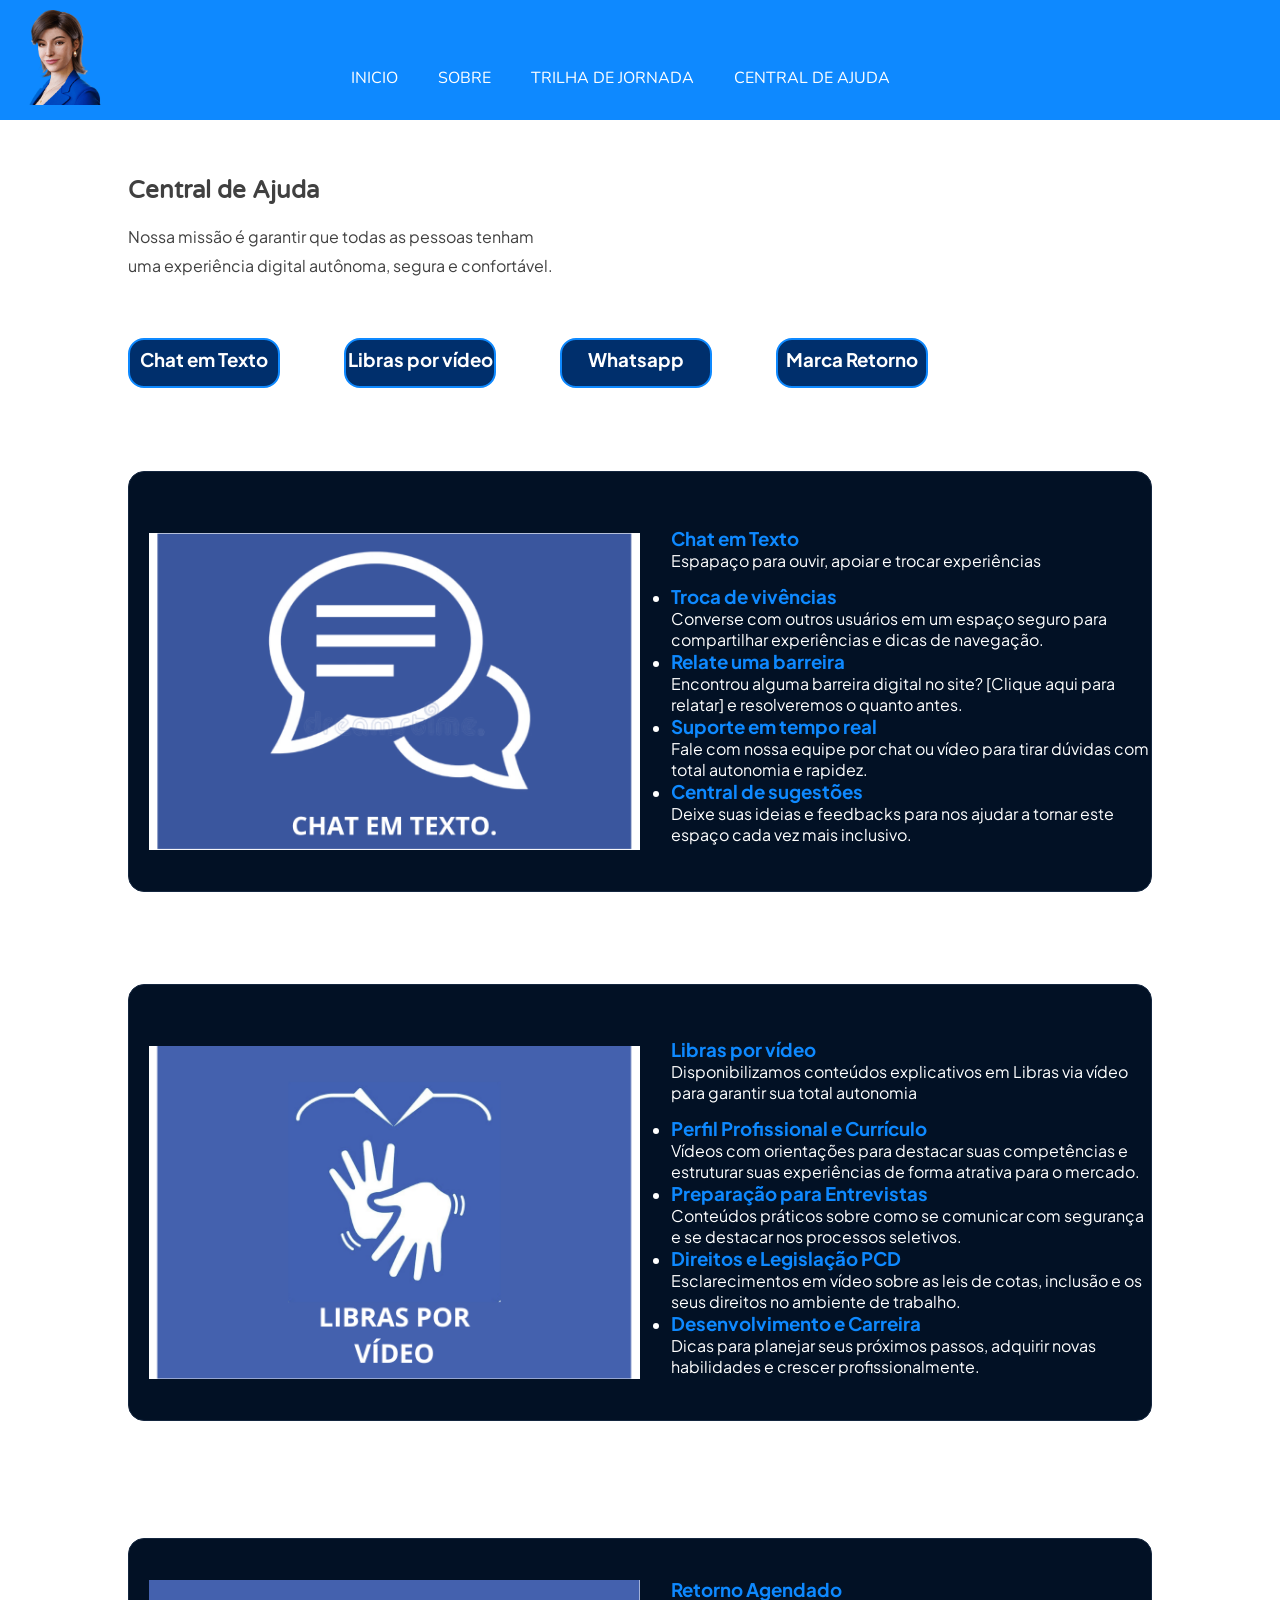
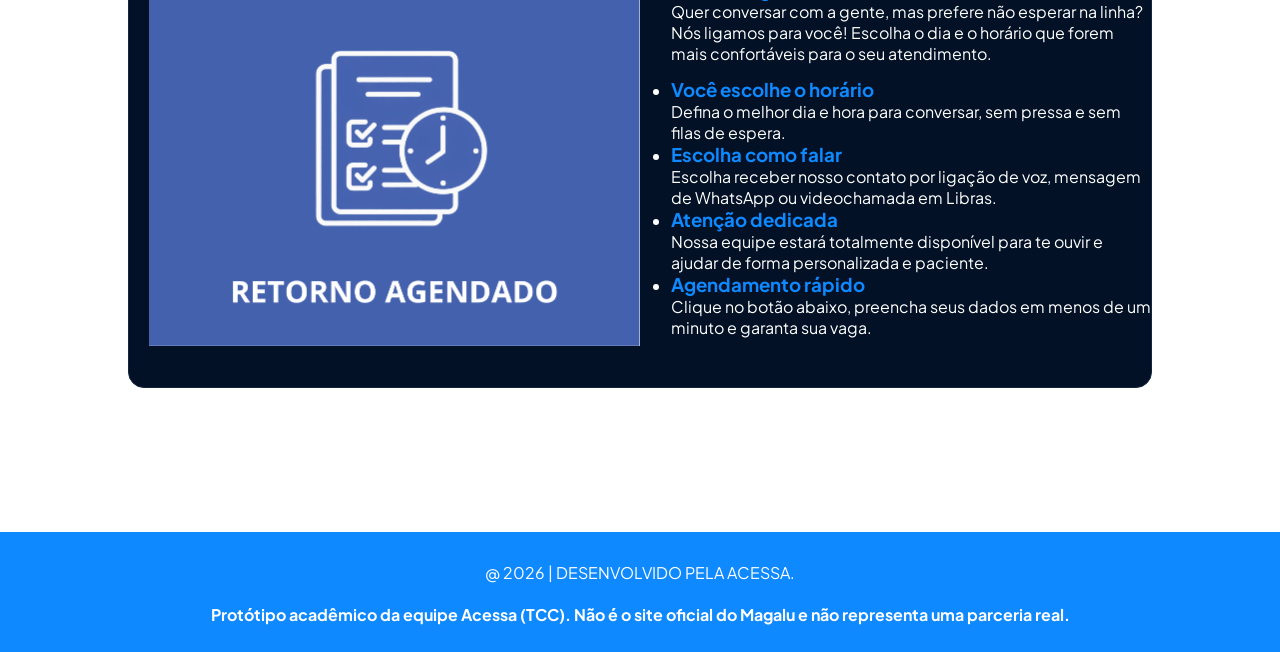
==== commit 183e5fdf: "agora sim 1.0" ====
--- a/centralajuda.html
+++ b/centralajuda.html
@@ -12,7 +12,7 @@
     <header>
         <nav>
             <div class="imgtopo">
-                <img src="./imagens/magalu (2).png">
+                <a href="./index.html"><img src="./imagens/magalu (2).png"></a>
             </div>
 
             <div class="abas">
--- a/centralajuda.css
+++ b/centralajuda.css
@@ -170,7 +170,7 @@
     font-optical-sizing: auto;
     font-weight: bold;
     font-style: normal;
-
+    color: #0E89FF;
 }
 
 h2{
@@ -389,6 +389,8 @@
 }
 
 li{
-    padding-bottom: 1%;
-
+    font-family: "Plus Jakarta Sans", sans-serif;
+    font-optical-sizing: auto;
+    font-weight: 400;
+    font-style: normal;
 }
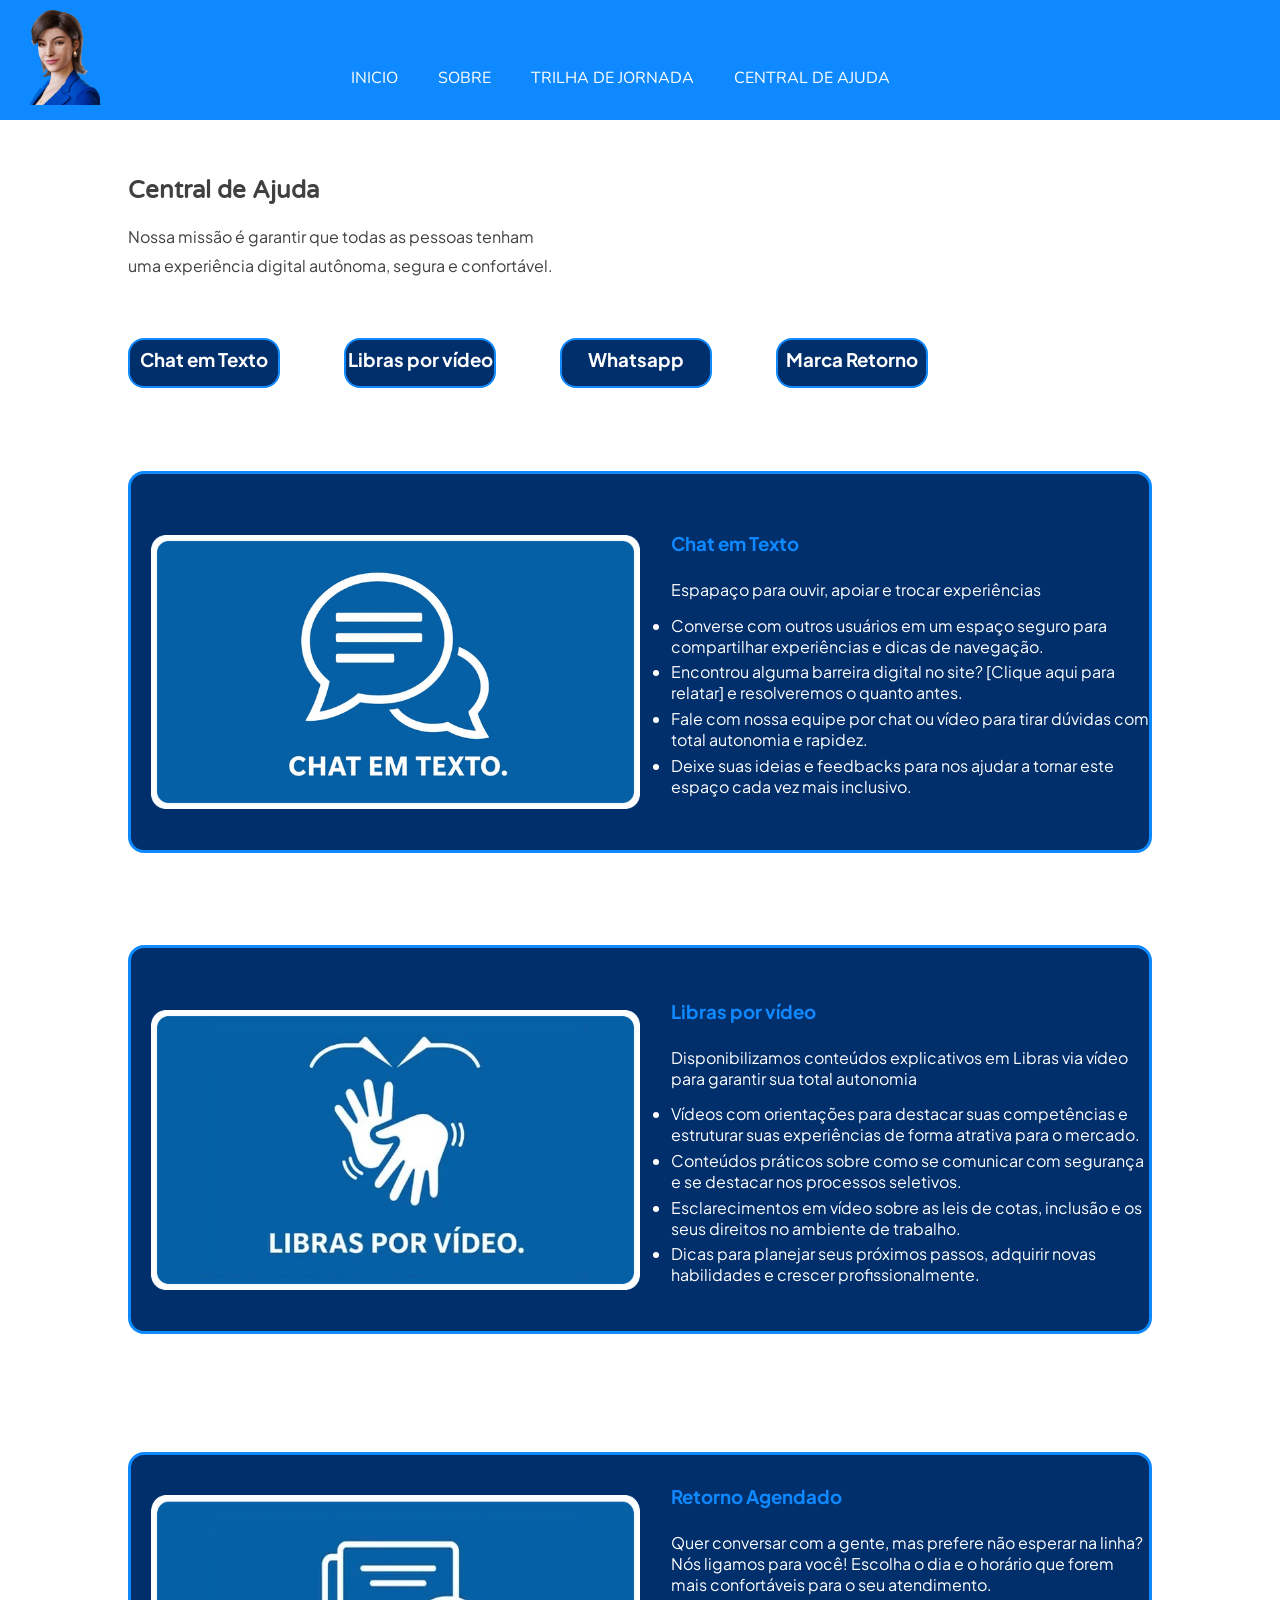
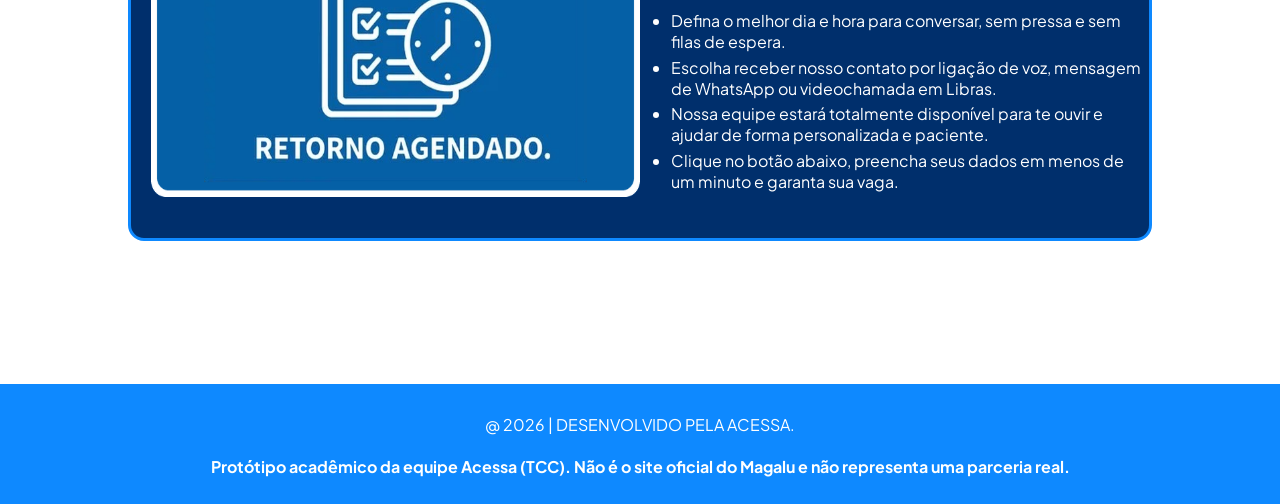
==== commit 9918add5: "versão 1.0 atualizado" ====
--- a/centralajuda.html
+++ b/centralajuda.html
@@ -58,7 +58,7 @@
 
         <div class="cards-one">
             <div class="card-one" id="visual">
-                <img src="./imagens/chat_em_texto.png" alt="chat-texto">
+                <img src="./imagens/chat.png" alt="chat-texto">
 
                 <div class="card-texto">
                 <h3>Chat em Texto</h3>
@@ -67,22 +67,18 @@
 
                 <ul>
                     <li>
-                        <h3>Troca de vivências</h3>
                         Converse com outros usuários em um espaço seguro para compartilhar experiências e dicas de navegação.
                     </li>
 
                     <li>
-                        <h3>Relate uma barreira</h3>
                         Encontrou alguma barreira digital no site? [Clique aqui para relatar] e resolveremos o quanto antes.
                     </li>
 
                     <li>
-                        <h3>Suporte em tempo real</h3>
                         Fale com nossa equipe por chat ou vídeo para tirar dúvidas com total autonomia e rapidez.
                     </li>
 
                     <li>
-                        <h3>Central de sugestões</h3>
                         Deixe suas ideias e feedbacks para nos ajudar a tornar este espaço cada vez mais inclusivo.
 
                     </li>
@@ -91,7 +87,7 @@
             </div>
 
             <div class="card-one">
-                <img src="./imagens/libras_por_vídeo.png" alt="libras por vídeo">
+                <img src="./imagens/video.png" alt="libras por vídeo">
 
                 <div class="card-texto" id="libras-vídeo">
                 <h3>Libras por vídeo</h3>
@@ -100,22 +96,18 @@
 
                 <ul>
                     <li>
-                        <h3>Perfil Profissional e Currículo</h3>
                         Vídeos com orientações para destacar suas competências e estruturar suas experiências de forma atrativa para o mercado.
                     </li>
 
                     <li>
-                        <h3>Preparação para Entrevistas</h3>
                         Conteúdos práticos sobre como se comunicar com segurança e se destacar nos processos seletivos.
                     </li>
 
                     <li>
-                        <h3>Direitos e Legislação PCD</h3>
                         Esclarecimentos em vídeo sobre as leis de cotas, inclusão e os seus direitos no ambiente de trabalho.
                     </li>
 
                     <li>
-                        <h3>Desenvolvimento e Carreira</h3>
                         Dicas para planejar seus próximos passos, adquirir novas habilidades e crescer profissionalmente.
                     </li>
                 </ul>
@@ -125,7 +117,7 @@
 
         <div class="cards-two"> 
             <div class="card-two">
-                <img src="./imagens/CHAT EM TEXTO. (8).png" alt="agendamento">
+                <img src="./imagens/retorno.png" alt="agendamento">
 
                 <div class="card-texto" id="motora">
                 <h3>Retorno Agendado</h3>
@@ -134,22 +126,18 @@
 
                 <ul>
                     <li>
-                        <h3>Você escolhe o horário</h3>
                         Defina o melhor dia e hora para conversar, sem pressa e sem filas de espera.
                     </li>
 
                     <li>
-                        <h3>Escolha como falar</h3>
                         Escolha receber nosso contato por ligação de voz, mensagem de WhatsApp ou videochamada em Libras.
                     </li>
 
                     <li>
-                        <h3>Atenção dedicada</h3>
                         Nossa equipe estará totalmente disponível para te ouvir e ajudar de forma personalizada e paciente.
                     </li>
 
                     <li>
-                        <h3>Agendamento rápido</h3>
                         Clique no botão abaixo, preencha seus dados em menos de um minuto e garanta sua vaga.
                     </li>
                 </ul>
--- a/centralajuda.css
+++ b/centralajuda.css
@@ -251,6 +251,8 @@
     border: none;
     background-color: #c53030;
     cursor: pointer;
+    transition: 1.2s;
+    transform:  translateY(-10px) ;
 }
 
 h3 a{
@@ -288,8 +290,8 @@
 .card-one{
     /*config de cor, borda e como a caixa deve se comportar */
     display: flex;
-    background-color: #021125;
-    border: 1px solid #14263f;
+    background-color: #002F6C;
+    border: 3px solid #0E89FF;
     border-radius: 16px ;
     color: #ffffff;
 
@@ -340,8 +342,8 @@
 .card-two{
     /*config de cor, borda e como a caixa deve se comportar */
     display: flex;
-    background-color: #021125;
-    border: 1px solid #14263f;
+    background-color: #002F6C;
+    border: 3px solid #0E89FF;
     border-radius: 16px ;
     color: #ffffff;
 
@@ -388,7 +390,12 @@
     padding-bottom: 3%;
 }
 
+.card-texto h3{
+    padding-bottom: 5%;
+}
+
 li{
+    padding-bottom: 1%;
     font-family: "Plus Jakarta Sans", sans-serif;
     font-optical-sizing: auto;
     font-weight: 400;
